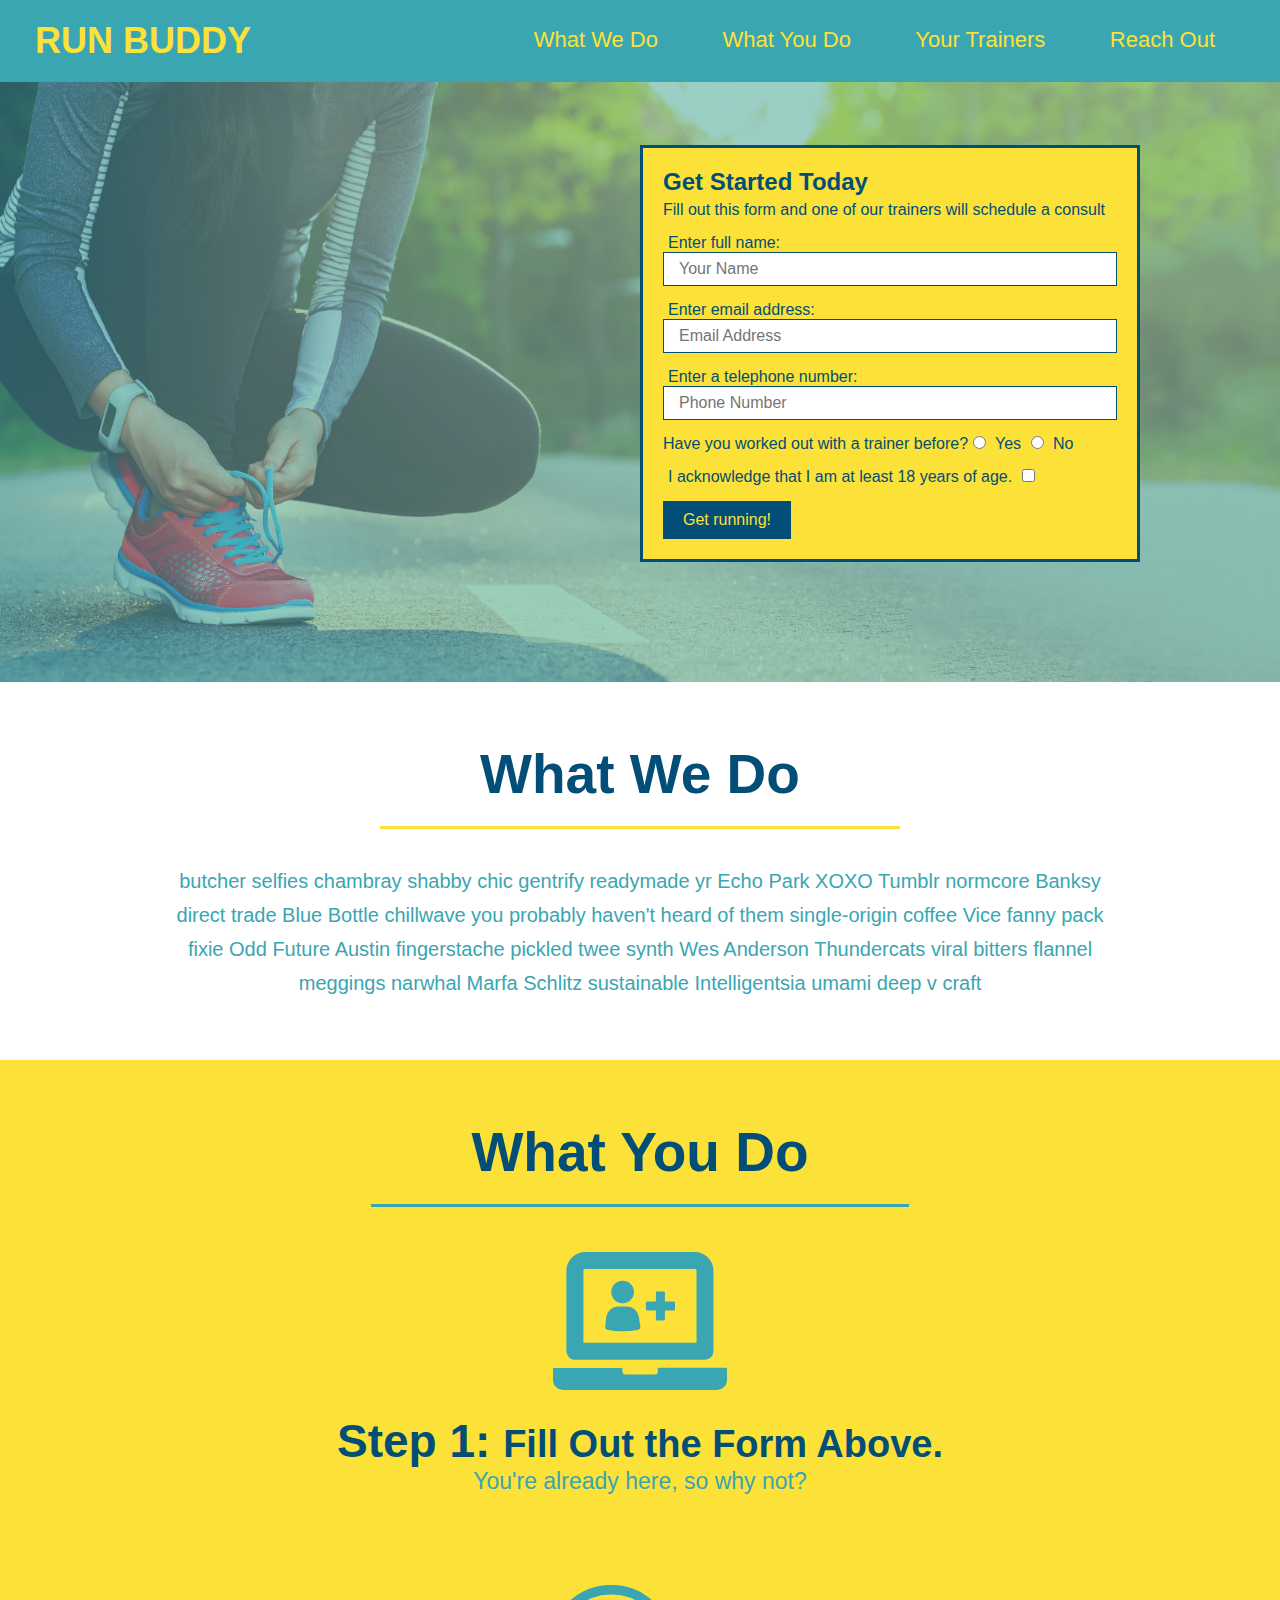
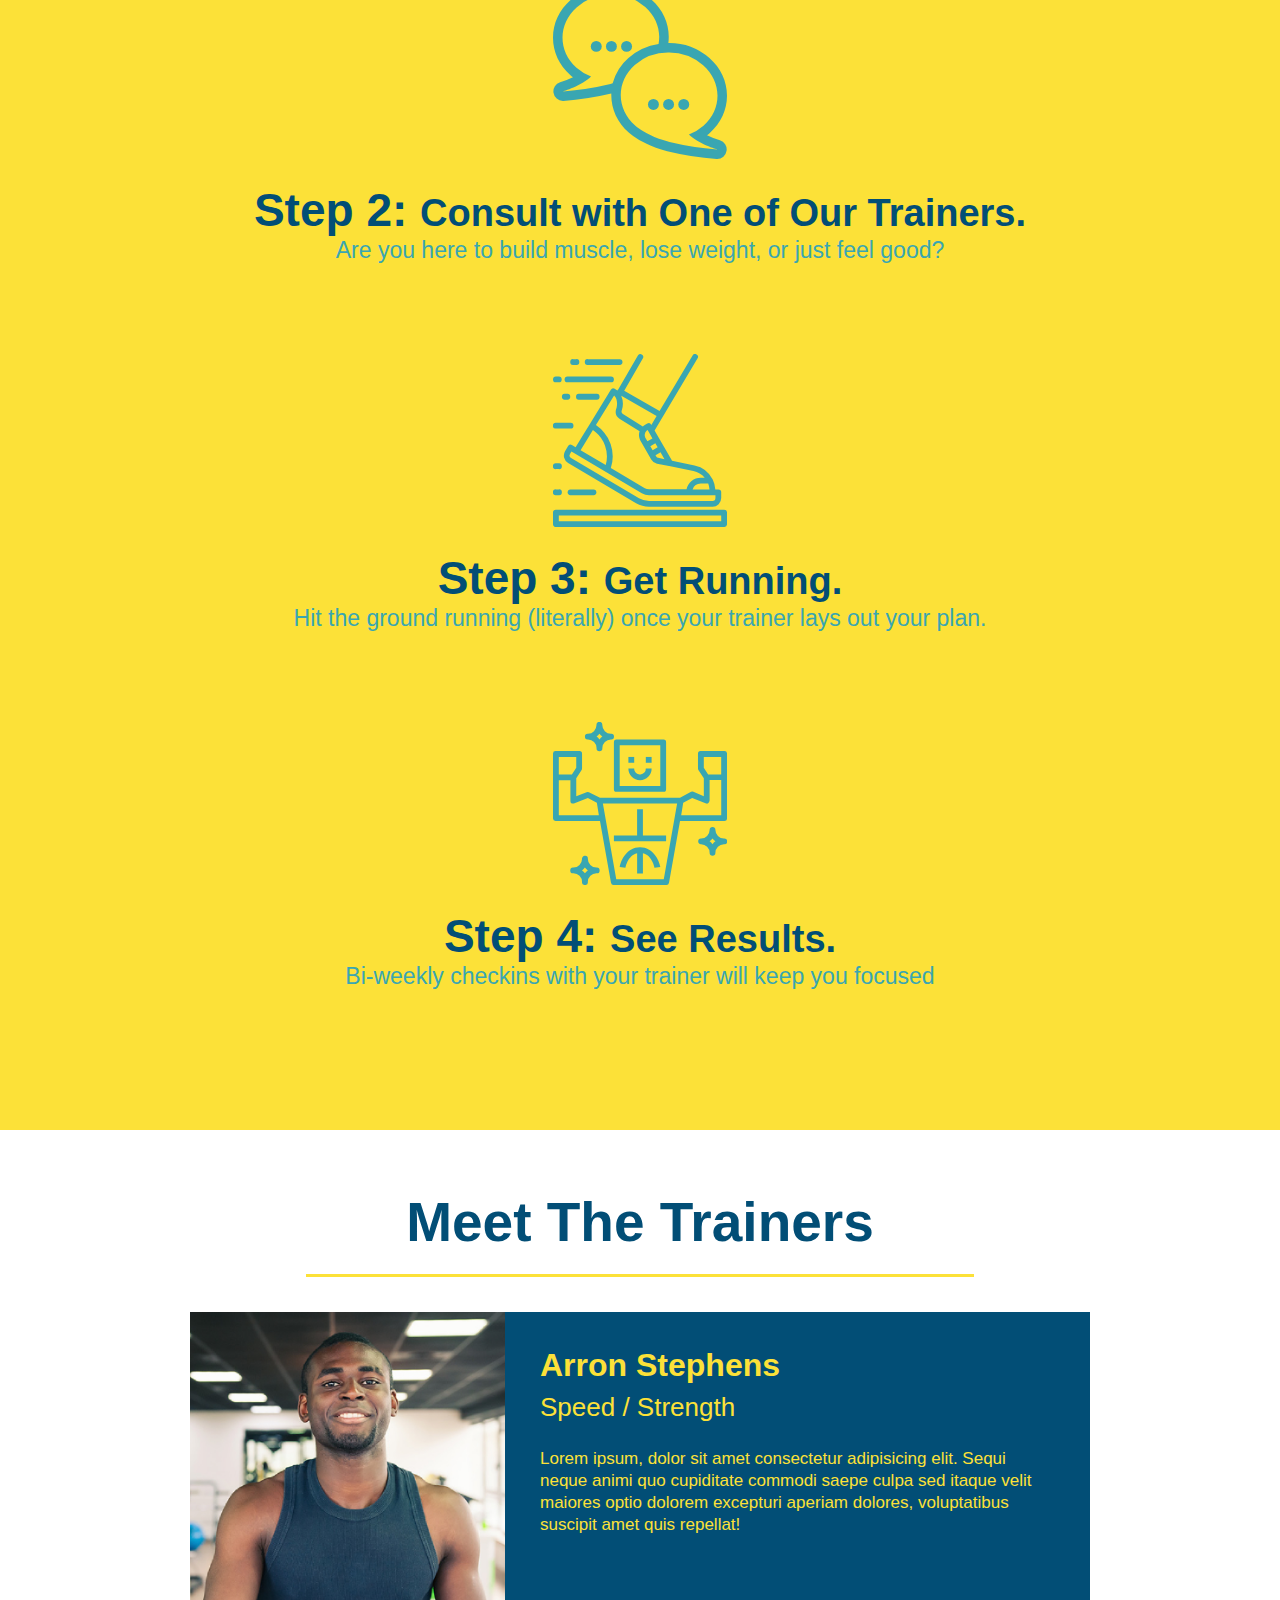
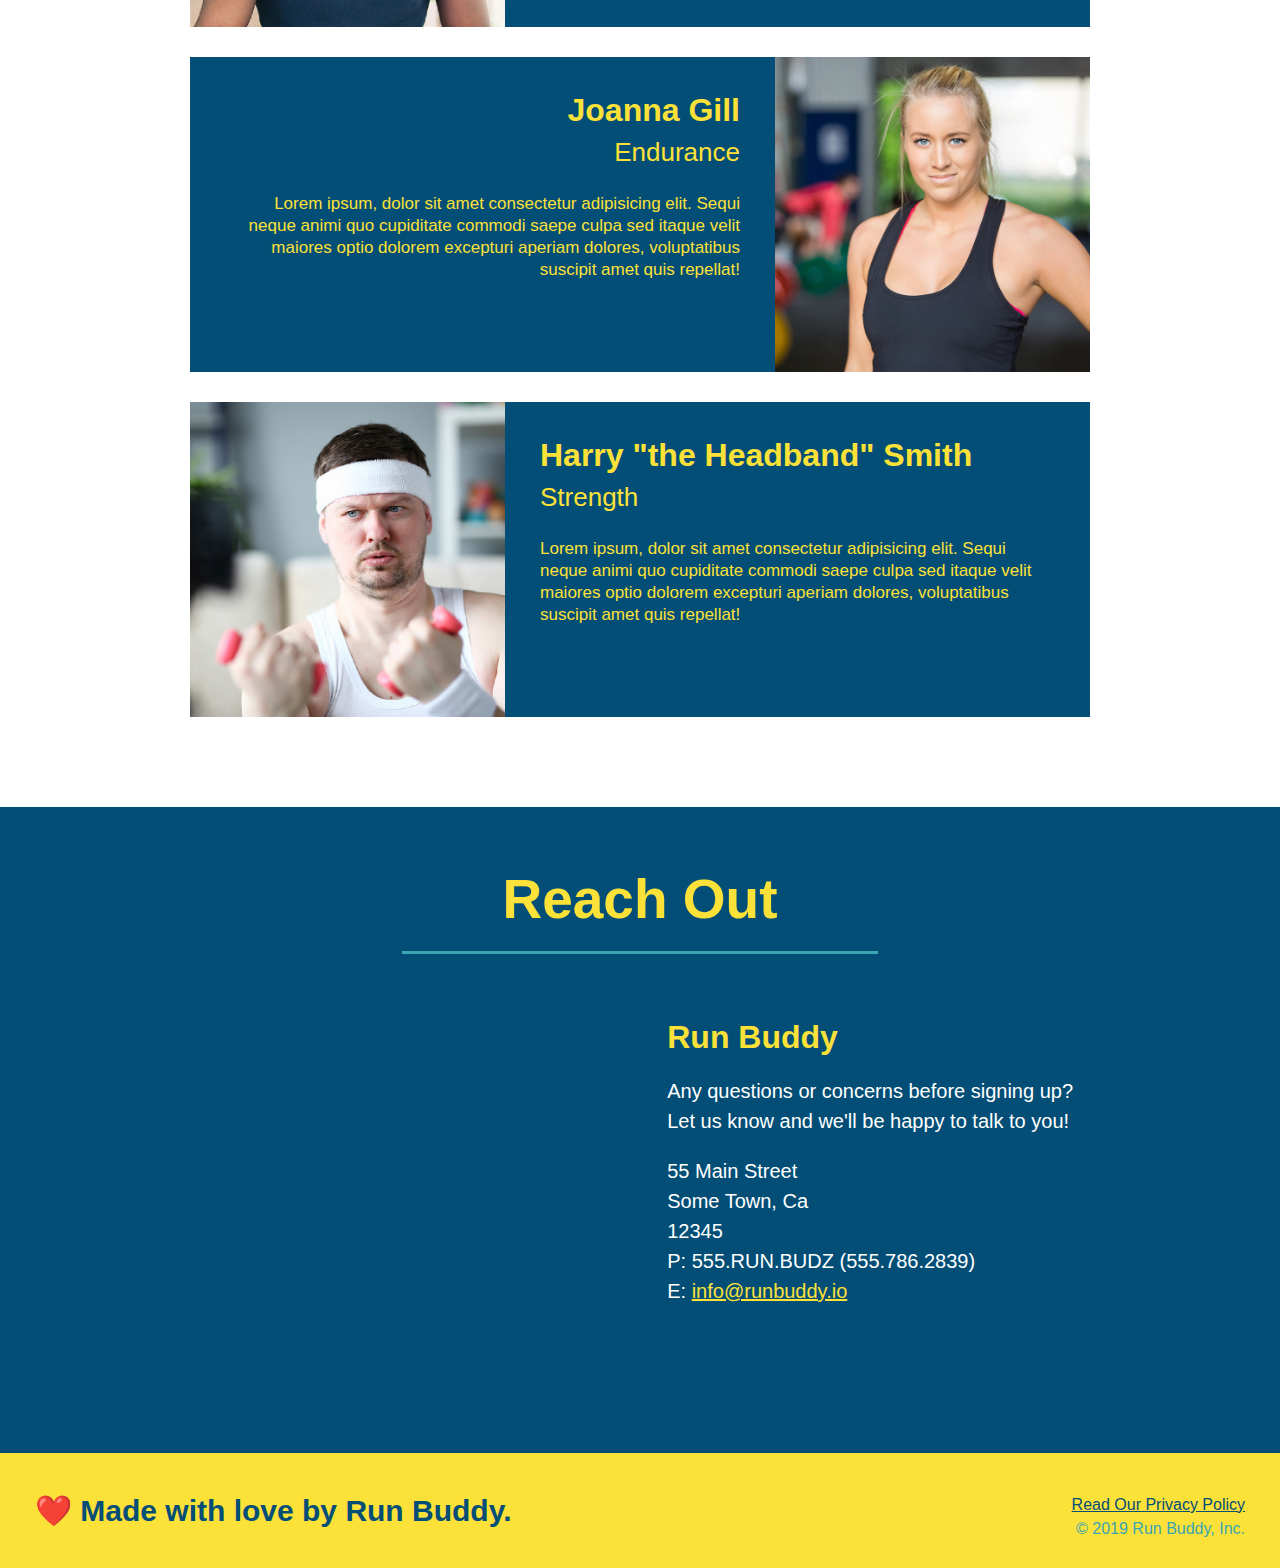
==== index.html @ 3674a5a2 "finished landing page and privacy policy page" ====
<!DOCTYPE html>
<html lang="en">

<head>
  <meta charset="UTF-8" />
  <title>Run Buddy</title>
  <link rel="stylesheet" href="./assets/css/style.css" />
</head>

<body>
  <!-- navigation -->
  <header>
    <h1>
      <a href="/">
        RUN BUDDY
      </a>
    </h1>
    <nav>
      <!-- Unordered list element -->
      <ul>
        <!-- List item element-->
        <li>
          <!-- Anchor element -->
          <a href="#what-we-do">What We Do</a>
        </li>
        <li>
          <a href="#what-you-do">What You Do</a>
        </li>
        <li>
          <a href="#your-trainers">Your Trainers</a>
        </li>
        <li>
          <a href="#reach-out">Reach Out</a>
        </li>
      </ul>
    </nav>
  </header>

  <!-- hero/jumbotron -->
  <section class="hero">
    <div class="hero-form">
      <h3>Get Started Today</h3>
      <p>Fill out this form and one of our trainers will schedule a consult</p>
      <form>
        <label for="name">Enter full name:</label>
        <input type="text" placeholder="Your Name" name="name" id="name" class="form-input" />
        <label for="email">Enter email address:</label>
        <input type="text" placeholder="Email Address" name="email" id="email" class="form-input" />
        <label for="phone">Enter a telephone number:</label>
        <input type="text" placeholder="Phone Number" name="phone" id="phone" class="form-input" />
        <p>
          Have you worked out with a trainer before?
          <input type="radio" name="trainer-confirm" id="trainer-yes" />
          <label for="trainer-yes">Yes</label>
          <input type="radio" name="trainer-confirm" id="trainer-no" />
          <label for="trainer-no">No</label>
        </p>
        <p>
          <label for="checkbox">
            I acknowledge that I am at least 18 years of age.
          </label>
          <input type="checkbox" name="checkpoint1" id="checkbox" />
        </p>
        <button type="submit">
          Get running!
        </button>
      </form>
    </div>
  </section>

  <!-- "what we do" section -->
  <section id="what-we-do" class="intro">
    <h2 class="section-title primary-border">What We Do</h2>
    <p>
      butcher selfies chambray shabby chic gentrify readymade yr Echo Park XOXO Tumblr normcore Banksy direct trade Blue
      Bottle chillwave you probably haven't heard of them single-origin coffee Vice fanny pack fixie Odd Future Austin
      fingerstache pickled twee synth Wes Anderson Thundercats viral bitters flannel meggings narwhal Marfa Schlitz
      sustainable Intelligentsia umami deep v craft
    </p>
  </section>

  <!-- "what you do" section -->
  <section id="what-you-do" class="steps">
    <h2 class="section-title secondary-border">What You Do</h2>

    <div>
      <img src="./assets/images/step-1.svg" alt="" />
      <h3>Step 1: <span>Fill Out the Form Above.</span></h3>
      <p>You're already here, so why not?</p>
    </div>

    <div>
      <img src="./assets/images/step-2.svg" alt="" />
      <h3>Step 2: <span>Consult with One of Our Trainers.</span></h3>
      <p>Are you here to build muscle, lose weight, or just feel good?</p>
    </div>

    <div>
      <img src="./assets/images/step-3.svg" alt="" />
      <h3>Step 3: <span>Get Running.</span></h3>
      <p>Hit the ground running (literally) once your trainer lays out your plan.</p>
    </div>

    <div>
      <img src="./assets/images/step-4.svg" alt="" />
      <h3>Step 4: <span>See Results.</span></h3>
      <p>Bi-weekly checkins with your trainer will keep you focused</p>
    </div>
  </section>

  <!-- "meet the trainers" section -->
  <section id="your-trainers" class="trainers">
    <h2 class="section-title primary-border">Meet The Trainers</h2>
    <article class="trainer">
      <img src="./assets/images/trainer-1.jpg" alt="Arron Stephens in his workout clothes, ready to pump iron" />
      <div class="trainer-bio text-left">
        <h3>Arron Stephens</h3>
        <h4>Speed / Strength</h4>
        <p>
          Lorem ipsum, dolor sit amet consectetur adipisicing elit. Sequi neque animi quo cupiditate commodi saepe culpa
          sed
          itaque velit maiores optio dolorem excepturi aperiam dolores, voluptatibus suscipit amet quis repellat!
        </p>
      </div>
    </article>

    <!-- second trainer bio -->
    <article class="trainer">
      <div class="trainer-bio text-right">
        <h3>Joanna Gill</h3>
        <h4>Endurance</h4>
        <p>
          Lorem ipsum, dolor sit amet consectetur adipisicing elit. Sequi neque animi quo cupiditate commodi saepe culpa
          sed
          itaque velit maiores optio dolorem excepturi aperiam dolores, voluptatibus suscipit amet quis repellat!
        </p>
      </div>
      <img src="./assets/images/trainer-2.jpg" alt="Joanna Gill cooling off after a workout" />
    </article>

    <!-- third trainer bio -->
    <article class="trainer">
      <img src="./assets/images/trainer-3.jpg"
        alt="Harry Smith wearing a headband and lifting comically small pink weights" />
      <div class="trainer-bio text-left">
        <h3>Harry "the Headband" Smith</h3>
        <h4>Strength</h4>
        <p>
          Lorem ipsum, dolor sit amet consectetur adipisicing elit. Sequi neque animi quo cupiditate commodi saepe culpa
          sed
          itaque velit maiores optio dolorem excepturi aperiam dolores, voluptatibus suscipit amet quis repellat!
        </p>
      </div>
    </article>
  </section>

  <!-- "reach out" section -->
  <section id="reach-out" class="contact">
    <h2 class="section-title secondary-border">Reach Out</h2>
    <div class="contact-info">
      <iframe src="https://www.google.com/maps/embed?pb=!1m18!1m12!1m3!1d3268.4956629684484!2d-85.25315058440864!3d34.994295480360265!2m3!1f0!2f0!3f0!3m2!1i1024!2i768!4f13.1!3m3!1m2!1s0x8860670b37ee0045%3A0xcd95e6819a74fdda!2s4042%20Wonder%20Dr%2C%20Chattanooga%2C%20TN%2037412!5e0!3m2!1sen!2sus!4v1629049873421!5m2!1sen!2sus" width="400" height="400" style="border:0;" allowfullscreen="" loading="lazy"></iframe>
      <div>
        <h3>Run Buddy</h3>
        <p>
          Any questions or concerns before signing up?
          <br />
          Let us know and we'll be happy to talk to you!
        </p>
        <address>
          55 Main Street <br />
          Some Town, Ca <br />
          12345<br />
          P: 555.RUN.BUDZ (555.786.2839)<br />
          E: <a href="mailto:info@runbuddy.io">info@runbuddy.io</a>
        </address>
      </div>
    </div>
  </section>

  <!-- footer -->
  <footer>
    <h2>❤️ Made with love by Run Buddy.</h2>
    <div>
      <a href="./privacy-policy.html">Read Our Privacy Policy</a><br />
      &copy; 2019 Run Buddy, Inc.
    </div>
  </footer>
</body>

</html>
---- assets/css/style.css ----
* {
  margin: 0;
  padding: 0;
  box-sizing: border-box;
}

body {
  /* more on this crazy alphanumerical value in a minute! */
  color: #39a6b2;
  font-family: Helvetica, Arial, sans-serif;
}

/* apply styles to <header> */
header {
  padding: 20px 35px;
  background-color: #39a6b2;
}

header h1 {
  font-weight: bold;
  font-size: 36px;
  color: #fce138;
  margin: 0;
  display: inline;
}
header a {
  text-decoration: none;
  color: #fce138;
}

header nav {
  float: right;
  margin: 7px 0;
}

header nav ul li {
  display: inline;
}

header nav ul li a {
  margin: 0 30px;
  font-weight: lighter;
  font-size: 22px;
}

footer {
  background: #fce138;
  width: 100%;
  padding: 40px 35px;
}

footer h2 {
  display: inline;
  color: #024e76;
  font-size: 30px;
  margin: 0;
}

footer div {
  float: right;
  line-height: 1.5;
  text-align: right;
}

footer a {
  color: #024e76;
}

section {
  padding: 60px;
}

/* Hero Style Start */
.hero {
  background-image: url('../images/hero-bg.jpg');
  height: 600px;
  background-size: cover;
  background-position: center;
  position: relative;
}
/* Hero Style End */

.hero-form {
  border: 3px solid #024e76;
  background-color: #fce138;
  padding: 20px;
  width: 500px;
  color: #024e76;
  position: absolute;
  bottom: 120px;
  right: 140px;
}

.hero-form h3 {
  font-size: 24px;
  margin: 0;
}
.hero-form p {
  margin: 5px 0 15px 0;
}

.form-input {
  border: 1px solid #024e76;
  display: block;
  padding: 7px 15px;
  font-size: 16px;
  color: #024e76;
  width: 100%;
  margin-bottom: 15px;
}

.hero-form label {
  margin: 0 5px;
}

.hero-form button {
  color: #fce138;
  background-color: #024e76;
  border: none;
  padding: 10px 20px;
  font-size: 16px;
}

.intro {
  text-align: center;
}

.intro p {
  line-height: 1.7;
  color: #39a6b2;
  width: 80%;
  font-size: 20px;
  margin: 0 auto;
}

.steps {
  text-align: center;
  background: #fce138;
}

.steps div {
  margin-bottom: 80px;
}

.steps img {
  width: 15%;
  margin: 10px 0;
}

.steps h3 {
  color: #024e76;
  font-size: 46px;
  margin-top: 10px;
}

.steps p {
  color: #39a6b2;
  font-size: 23px;
}

.steps span {
  font-size: 38px;
}

.section-title {
  font-size: 55px;
  color: #024e76;
  margin-bottom: 35px;
  padding: 0 100px 20px 100px;
  display: inline-block;
  border-bottom: 3px solid;
}

.primary-border {
  border-color: #fce138;
}

.secondary-border {
  border-color: #39a6b2;
}

.trainers {
  text-align: center;
}

.trainer {
  width: 900px;
  margin: 0 auto 30px auto;
  background: #024e76;
  color: #fce138;
  overflow: auto;
}

.trainer img {
  width: 35%;
  float: left;
}

.trainer-bio {
  padding: 35px;
  float: left;
  width: 65%;
}

.trainer-bio h3 {
  font-size: 32px;
  margin-bottom: 8px;
}

.trainer-bio h4 {
  font-weight: lighter;
  font-size: 26px;
  margin-bottom: 25px;
}

.trainer-bio p {
  font-size: 17px;
  line-height: 1.3;
}

.text-left {
  text-align: left;
}

.text-right {
  text-align: right;
}

/* REACH OUT STYLES START */
.contact {
  background: #024e76;
  text-align: center;
}

.contact h2 {
  color: #fce138;
}

.contact-info iframe {
  width: 400px;
  height: 400px;
}

.contact-info div {
  width: 410px;
  display: inline-block;
  vertical-align: top;
  text-align: left;
  margin: 30px 0 0 60px;
  color: white;
}

.contact-info h3 {
  color: #fce138;
  font-size: 32px;
}

.contact-info p, .contact-info address {
  margin: 20px 0;
  line-height: 1.5;
  font-size: 20px;
  font-style: normal;
}

.contact-info a {
  color: #fce138;
}

/* REACH OUT STYLE END */
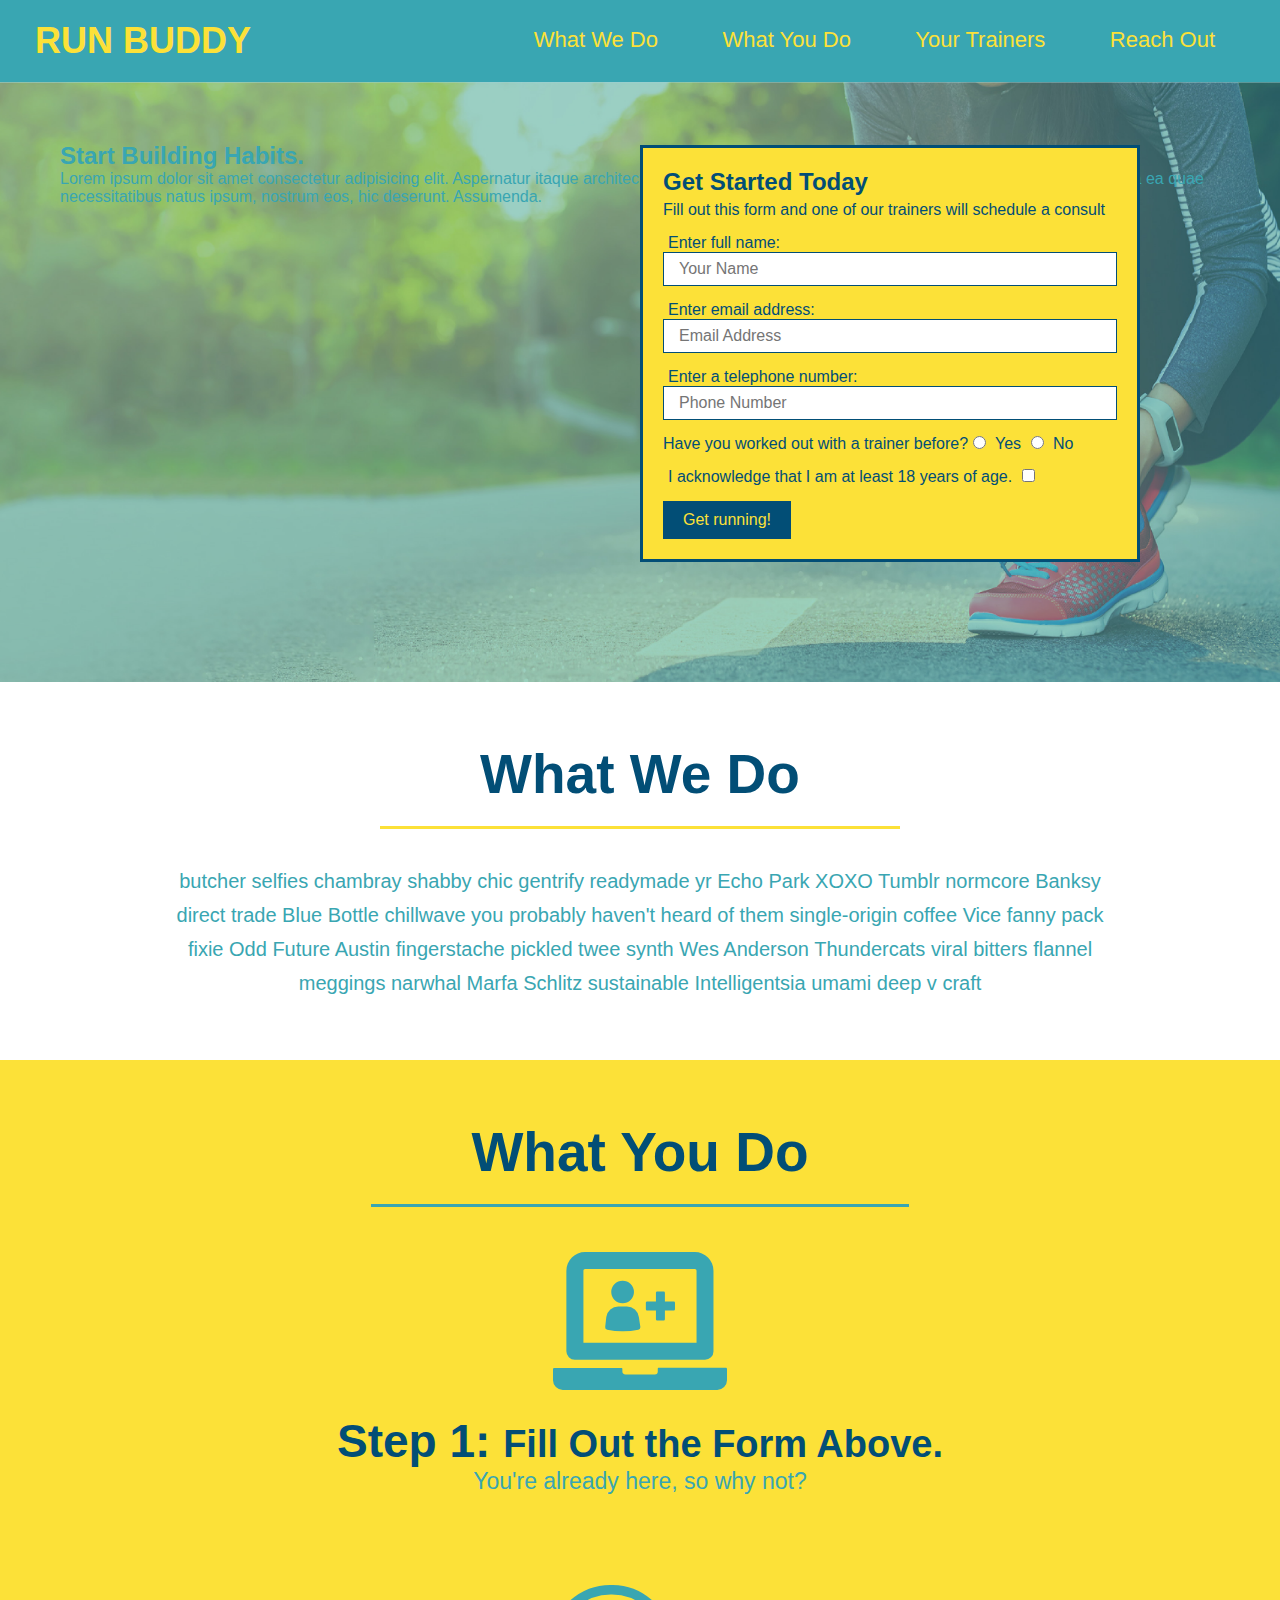
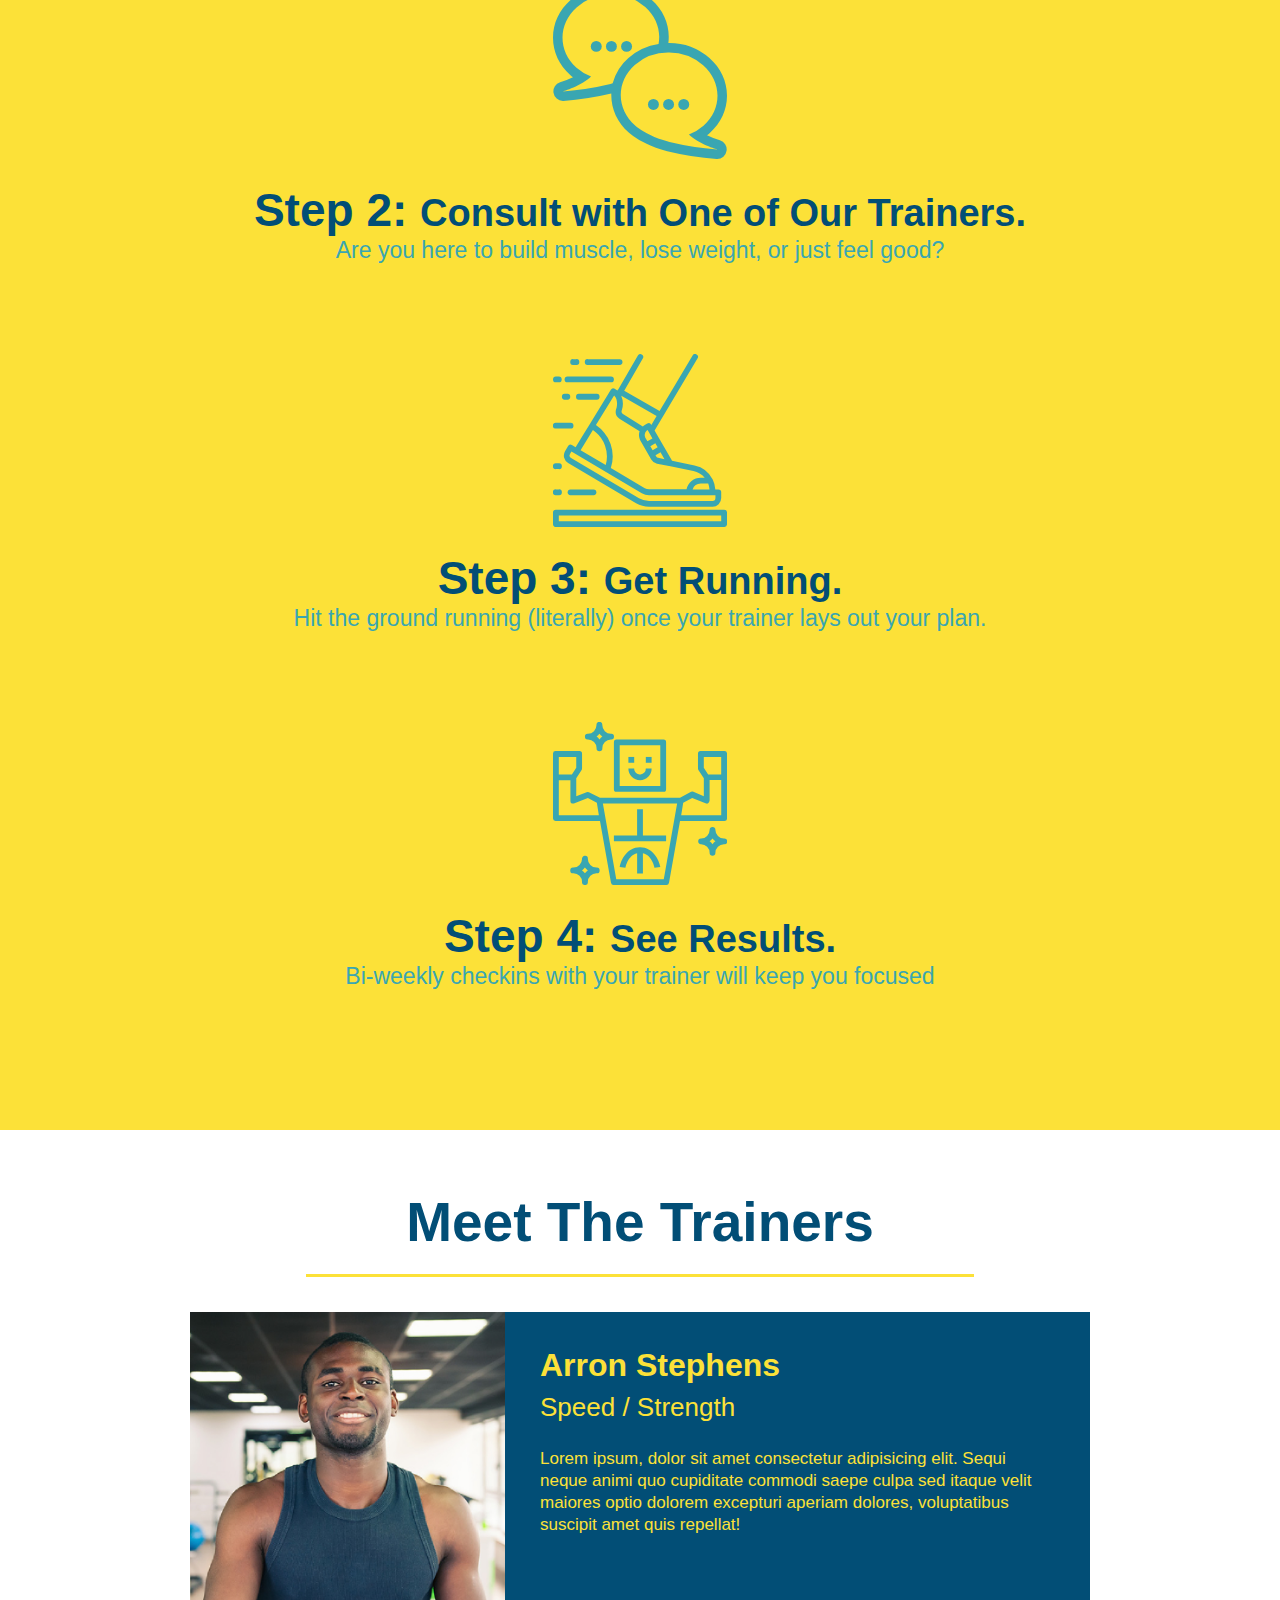
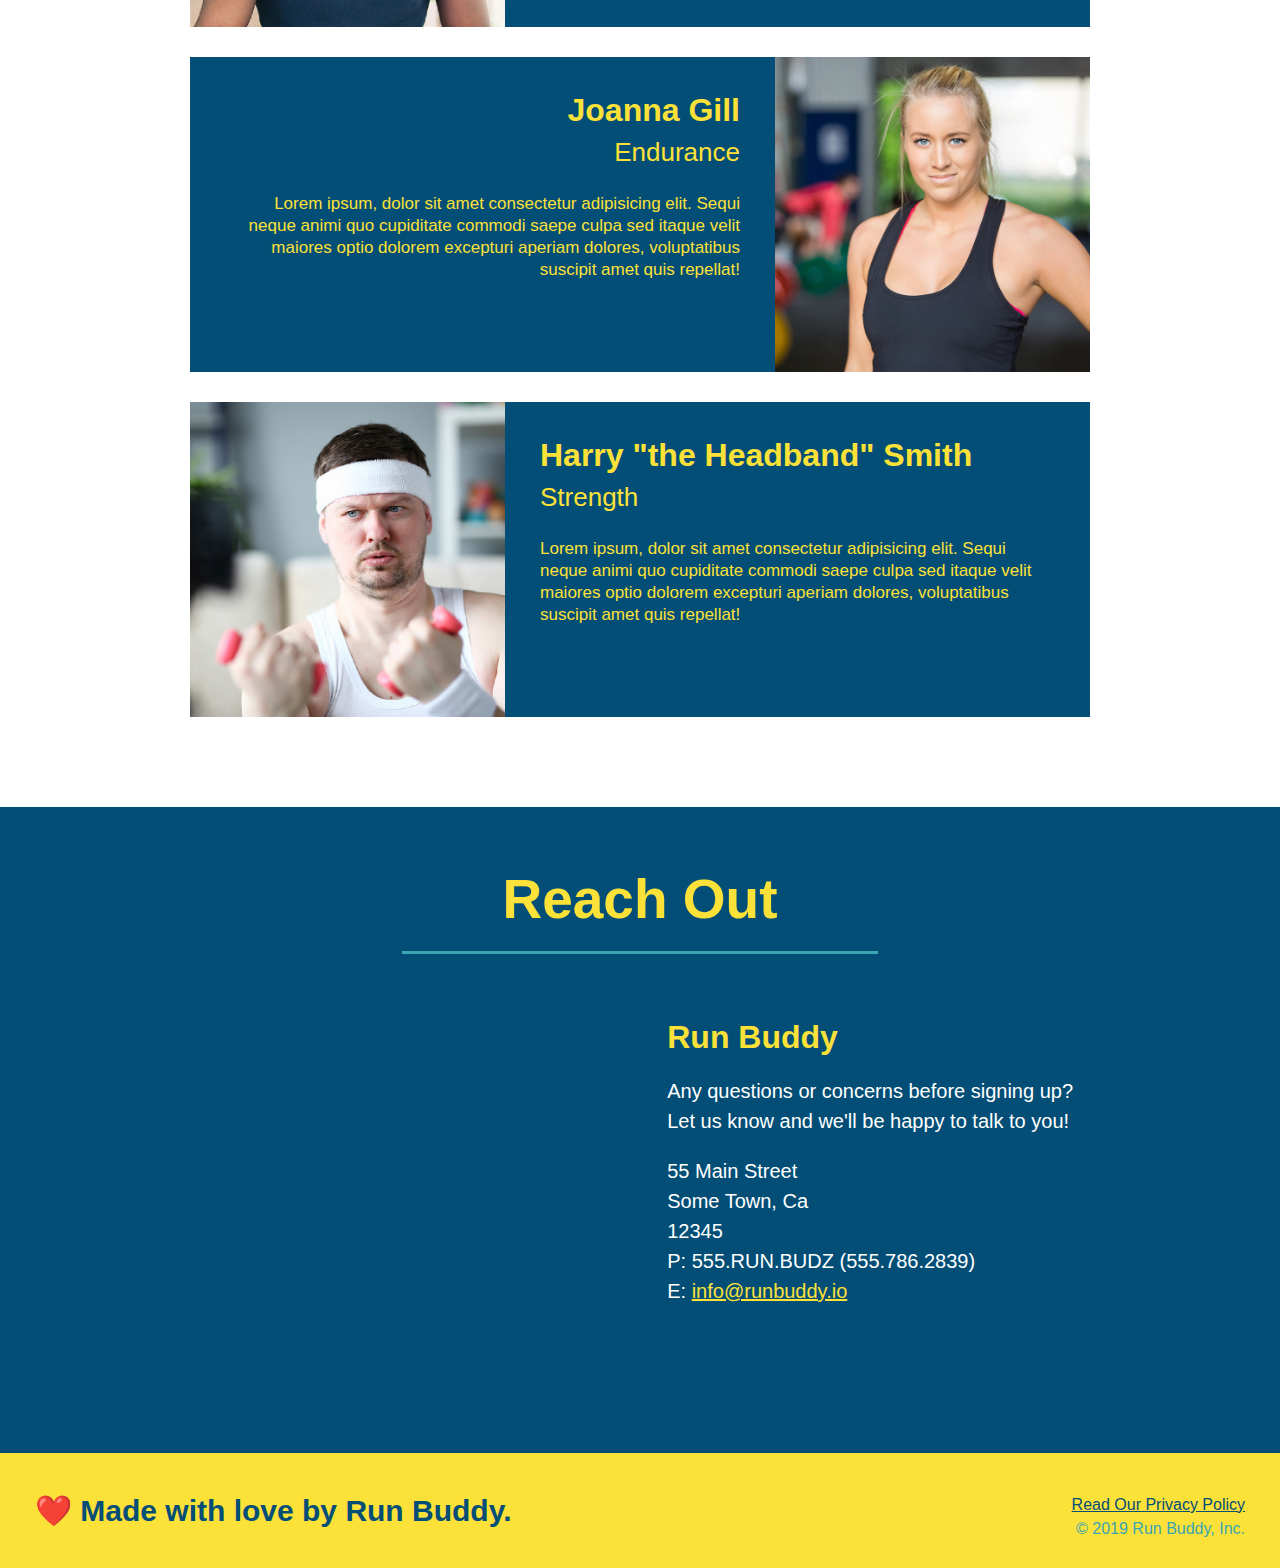
==== commit 27cd183c: "add content to hero, replaced image" ====
--- a/index.html
+++ b/index.html
@@ -38,6 +38,12 @@
 
   <!-- hero/jumbotron -->
   <section class="hero">
+    <div class="hero-cta">
+      <h2>Start Building Habits.</h2>
+      <p>
+        Lorem ipsum dolor sit amet consectetur adipisicing elit. Aspernatur itaque architecto nulla voluptate doloremque beatae doloribus, nam vero quod mollitia ea quae necessitatibus natus ipsum, nostrum eos, hic deserunt. Assumenda.
+      </p>
+    </div>
     <div class="hero-form">
       <h3>Get Started Today</h3>
       <p>Fill out this form and one of our trainers will schedule a consult</p>
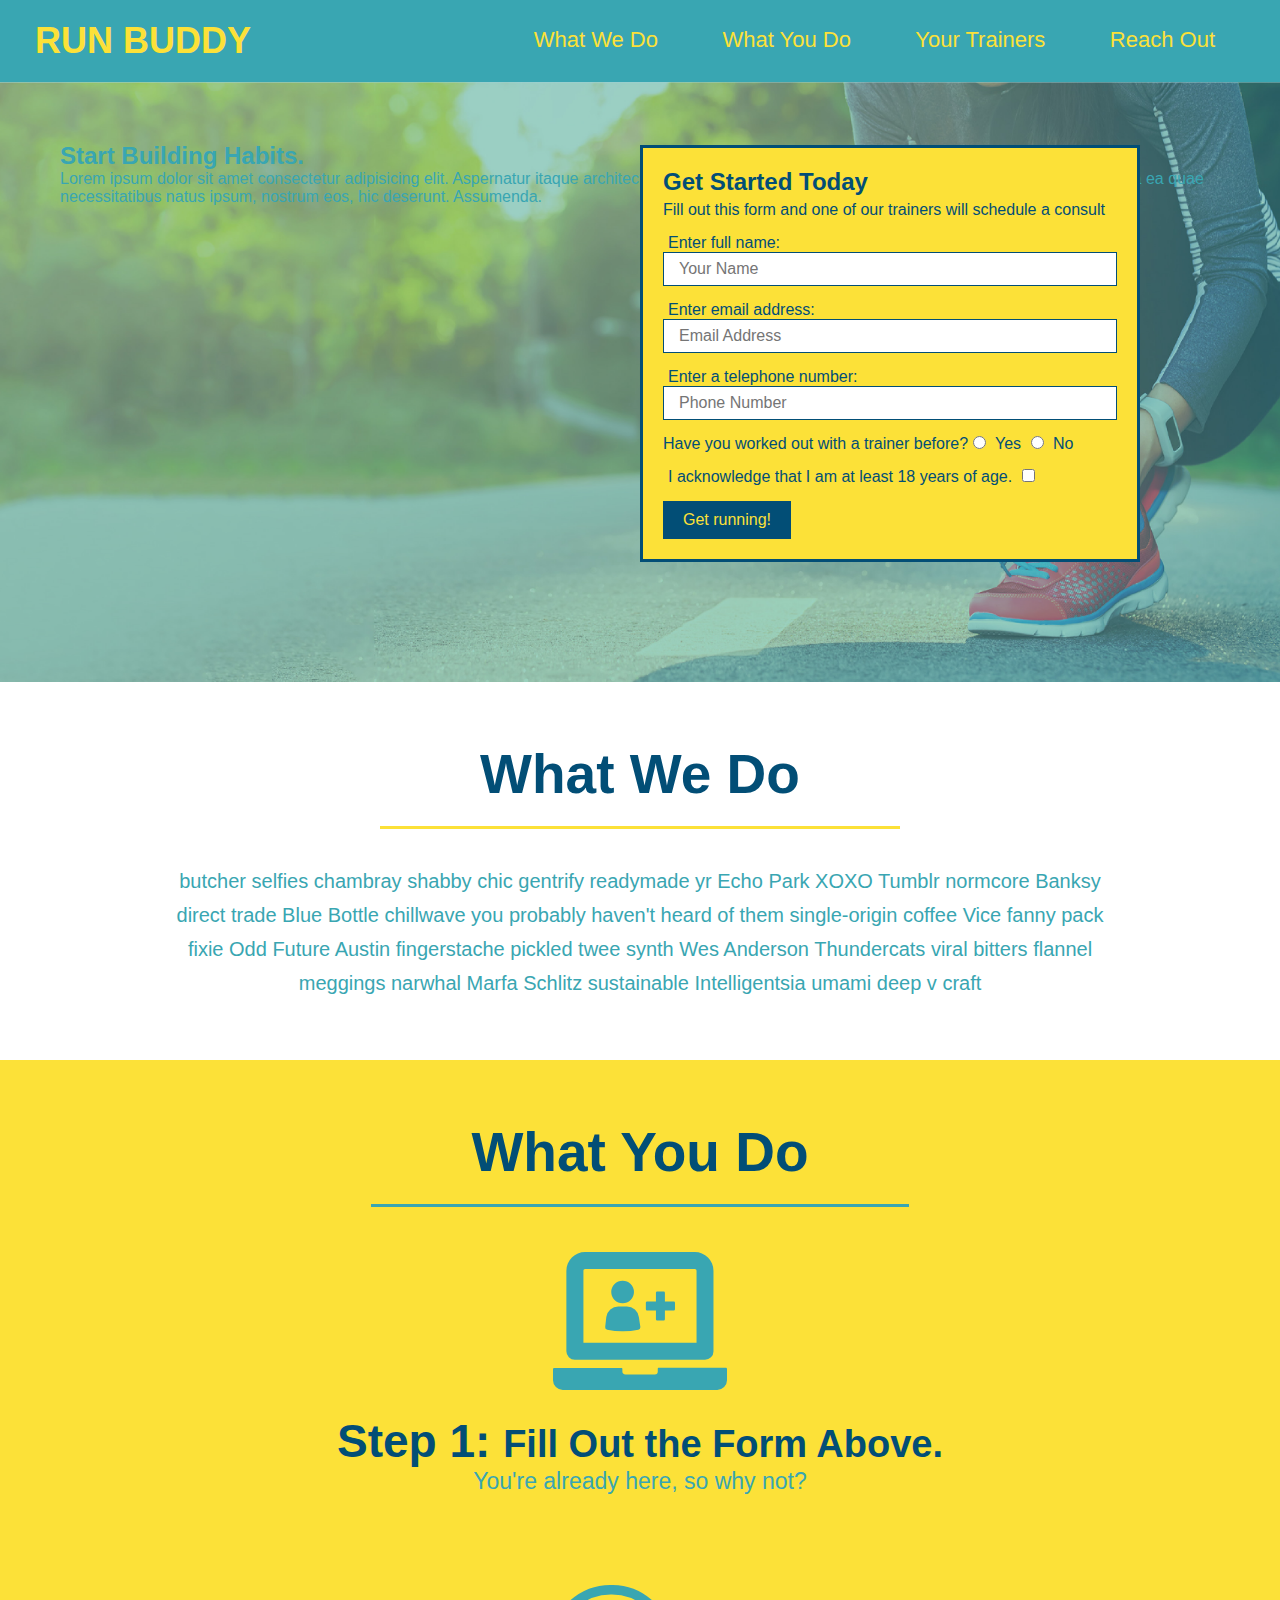
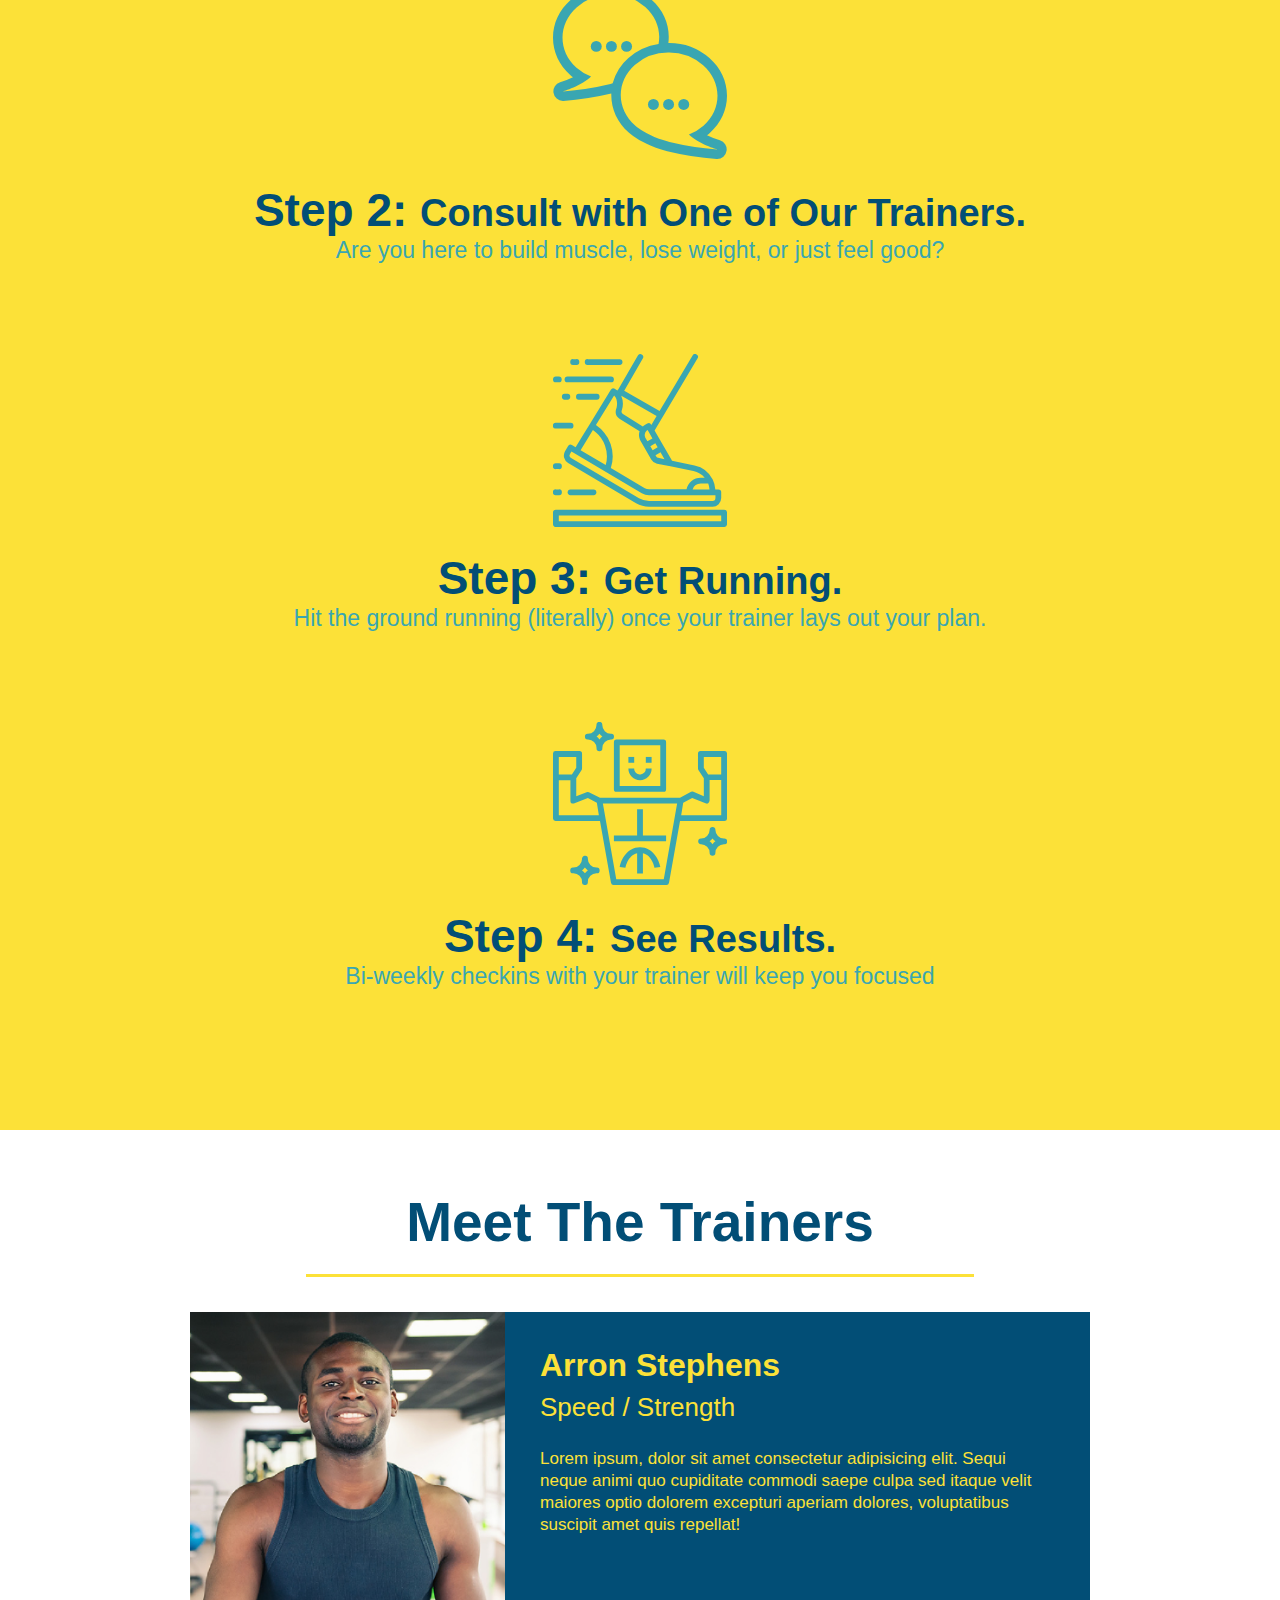
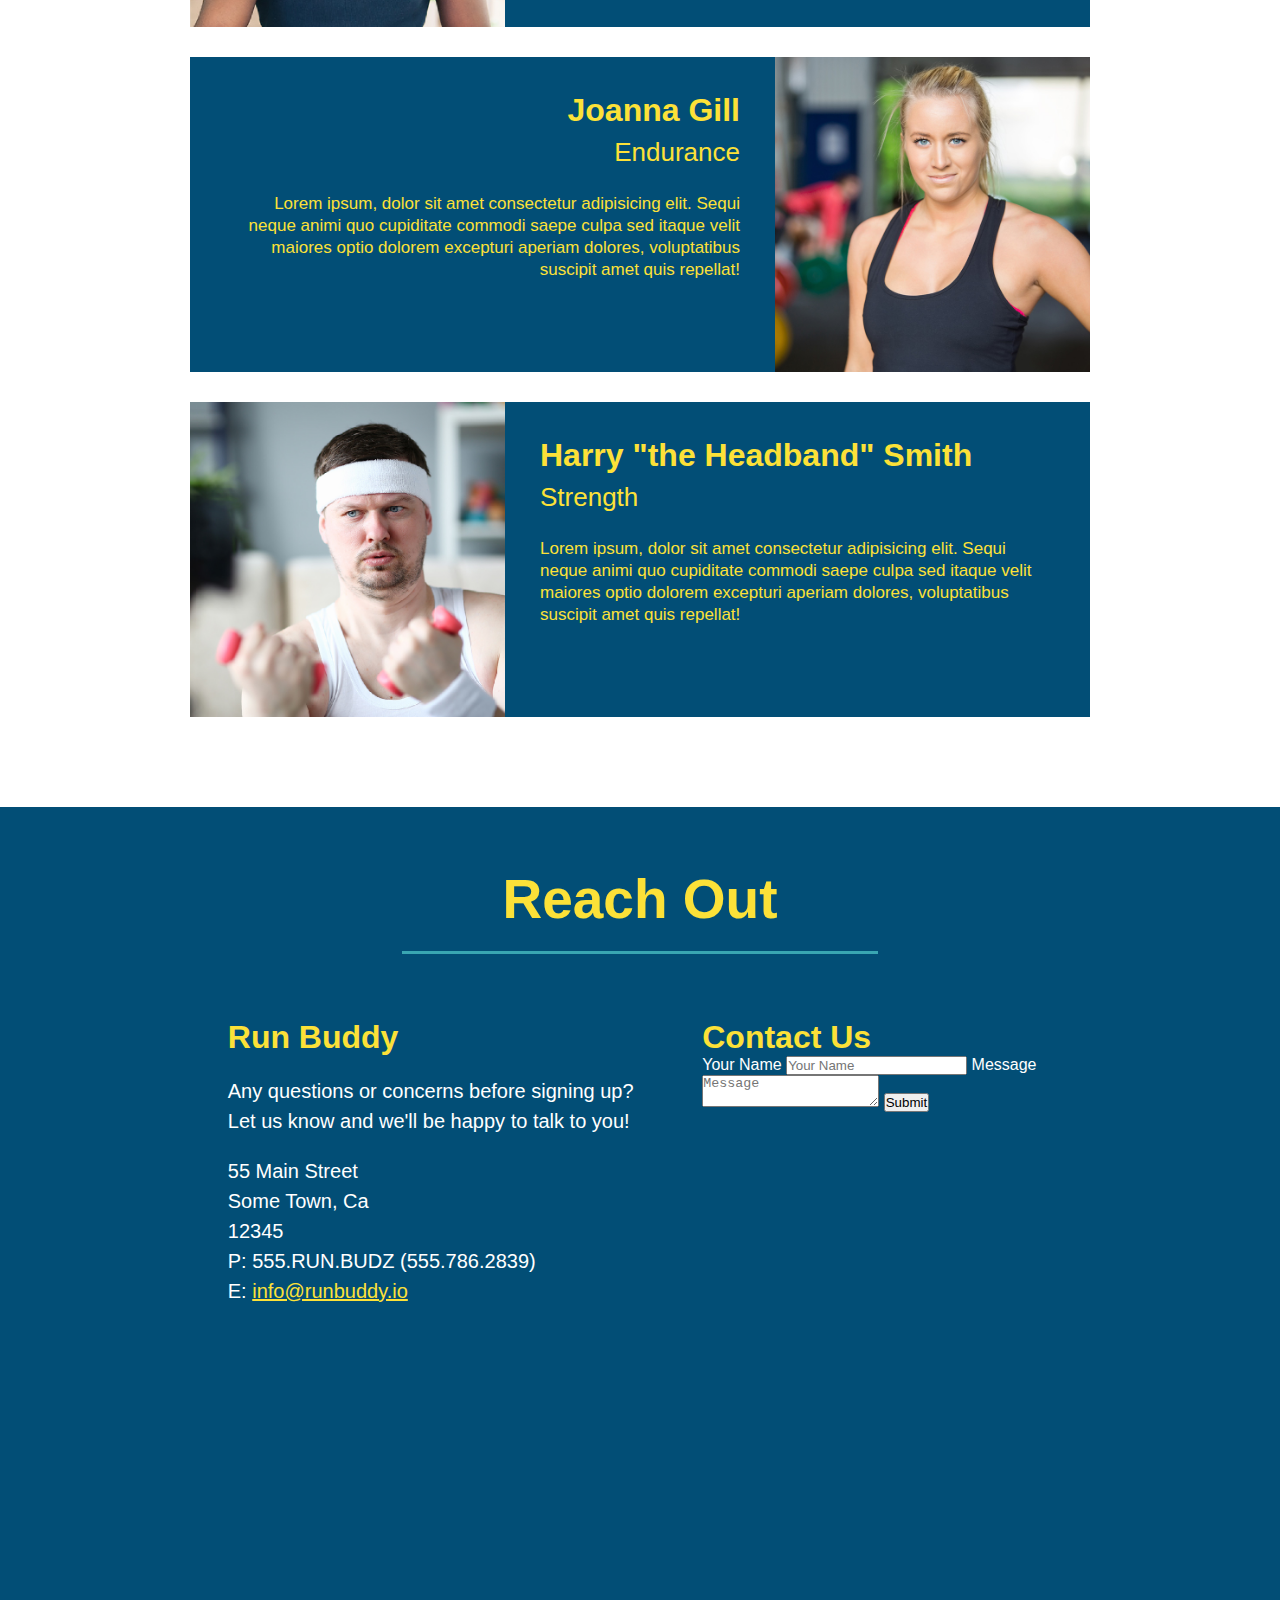
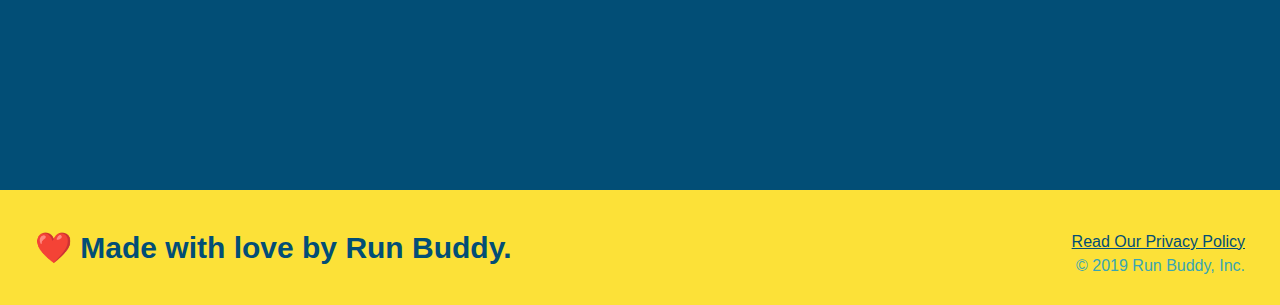
==== commit 8f307af0: "add contact form" ====
--- a/index.html
+++ b/index.html
@@ -164,7 +164,6 @@
   <section id="reach-out" class="contact">
     <h2 class="section-title secondary-border">Reach Out</h2>
     <div class="contact-info">
-      <iframe src="https://www.google.com/maps/embed?pb=!1m18!1m12!1m3!1d3268.4956629684484!2d-85.25315058440864!3d34.994295480360265!2m3!1f0!2f0!3f0!3m2!1i1024!2i768!4f13.1!3m3!1m2!1s0x8860670b37ee0045%3A0xcd95e6819a74fdda!2s4042%20Wonder%20Dr%2C%20Chattanooga%2C%20TN%2037412!5e0!3m2!1sen!2sus!4v1629049873421!5m2!1sen!2sus" width="400" height="400" style="border:0;" allowfullscreen="" loading="lazy"></iframe>
       <div>
         <h3>Run Buddy</h3>
         <p>
@@ -180,6 +179,19 @@
           E: <a href="mailto:info@runbuddy.io">info@runbuddy.io</a>
         </address>
       </div>
+      <div class="contact-form">
+        <h3>Contact Us</h3>
+        <form>
+          <label for="contact-name">Your Name</label>
+          <input type="text" id="contact-name" placeholder="Your Name" />
+
+          <label for="contact-message">Message</label>
+          <textarea id="contact-message" placeholder="Message"></textarea>
+
+          <button type="submit">Submit</button>
+        </form>
+      </div>
+      <iframe src="https://www.google.com/maps/embed?pb=!1m18!1m12!1m3!1d3268.4956629684484!2d-85.25315058440864!3d34.994295480360265!2m3!1f0!2f0!3f0!3m2!1i1024!2i768!4f13.1!3m3!1m2!1s0x8860670b37ee0045%3A0xcd95e6819a74fdda!2s4042%20Wonder%20Dr%2C%20Chattanooga%2C%20TN%2037412!5e0!3m2!1sen!2sus!4v1629049873421!5m2!1sen!2sus" width="400" height="400" style="border:0;" allowfullscreen="" loading="lazy"></iframe>
     </div>
   </section>
 
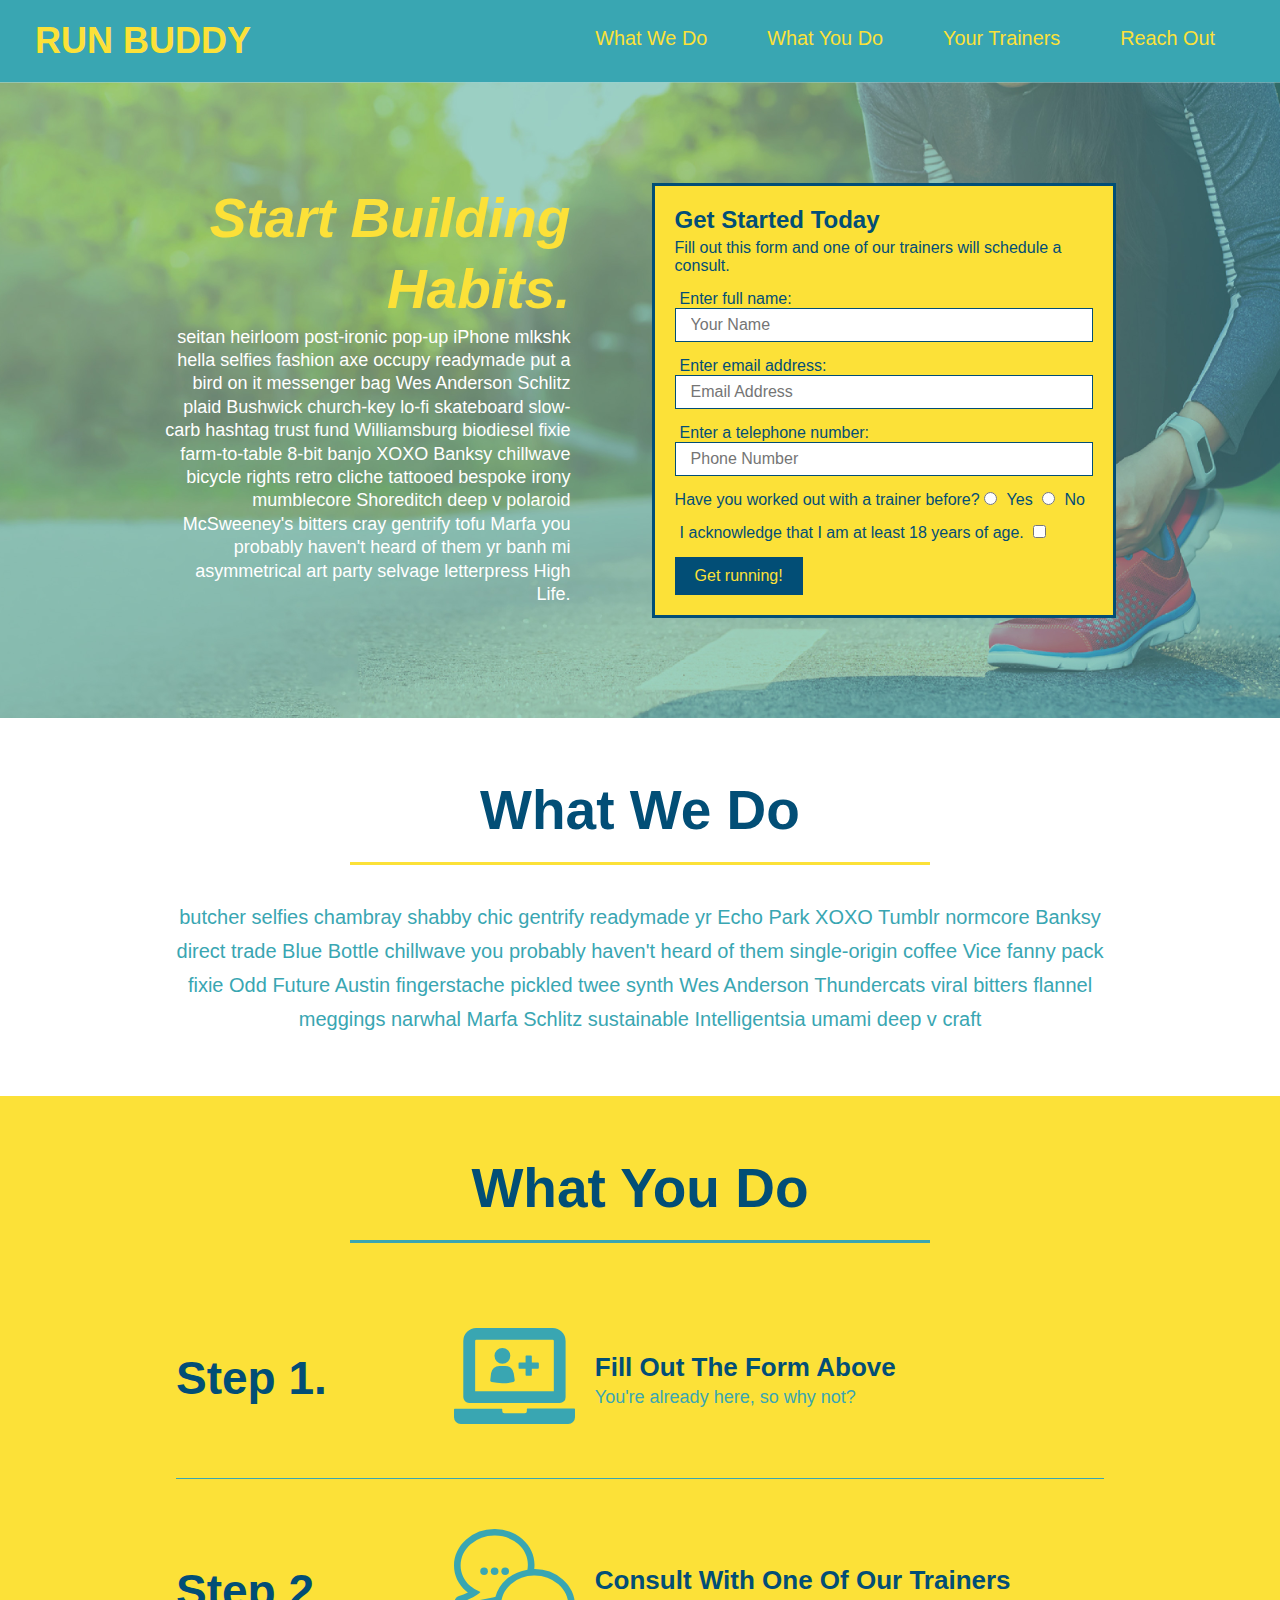
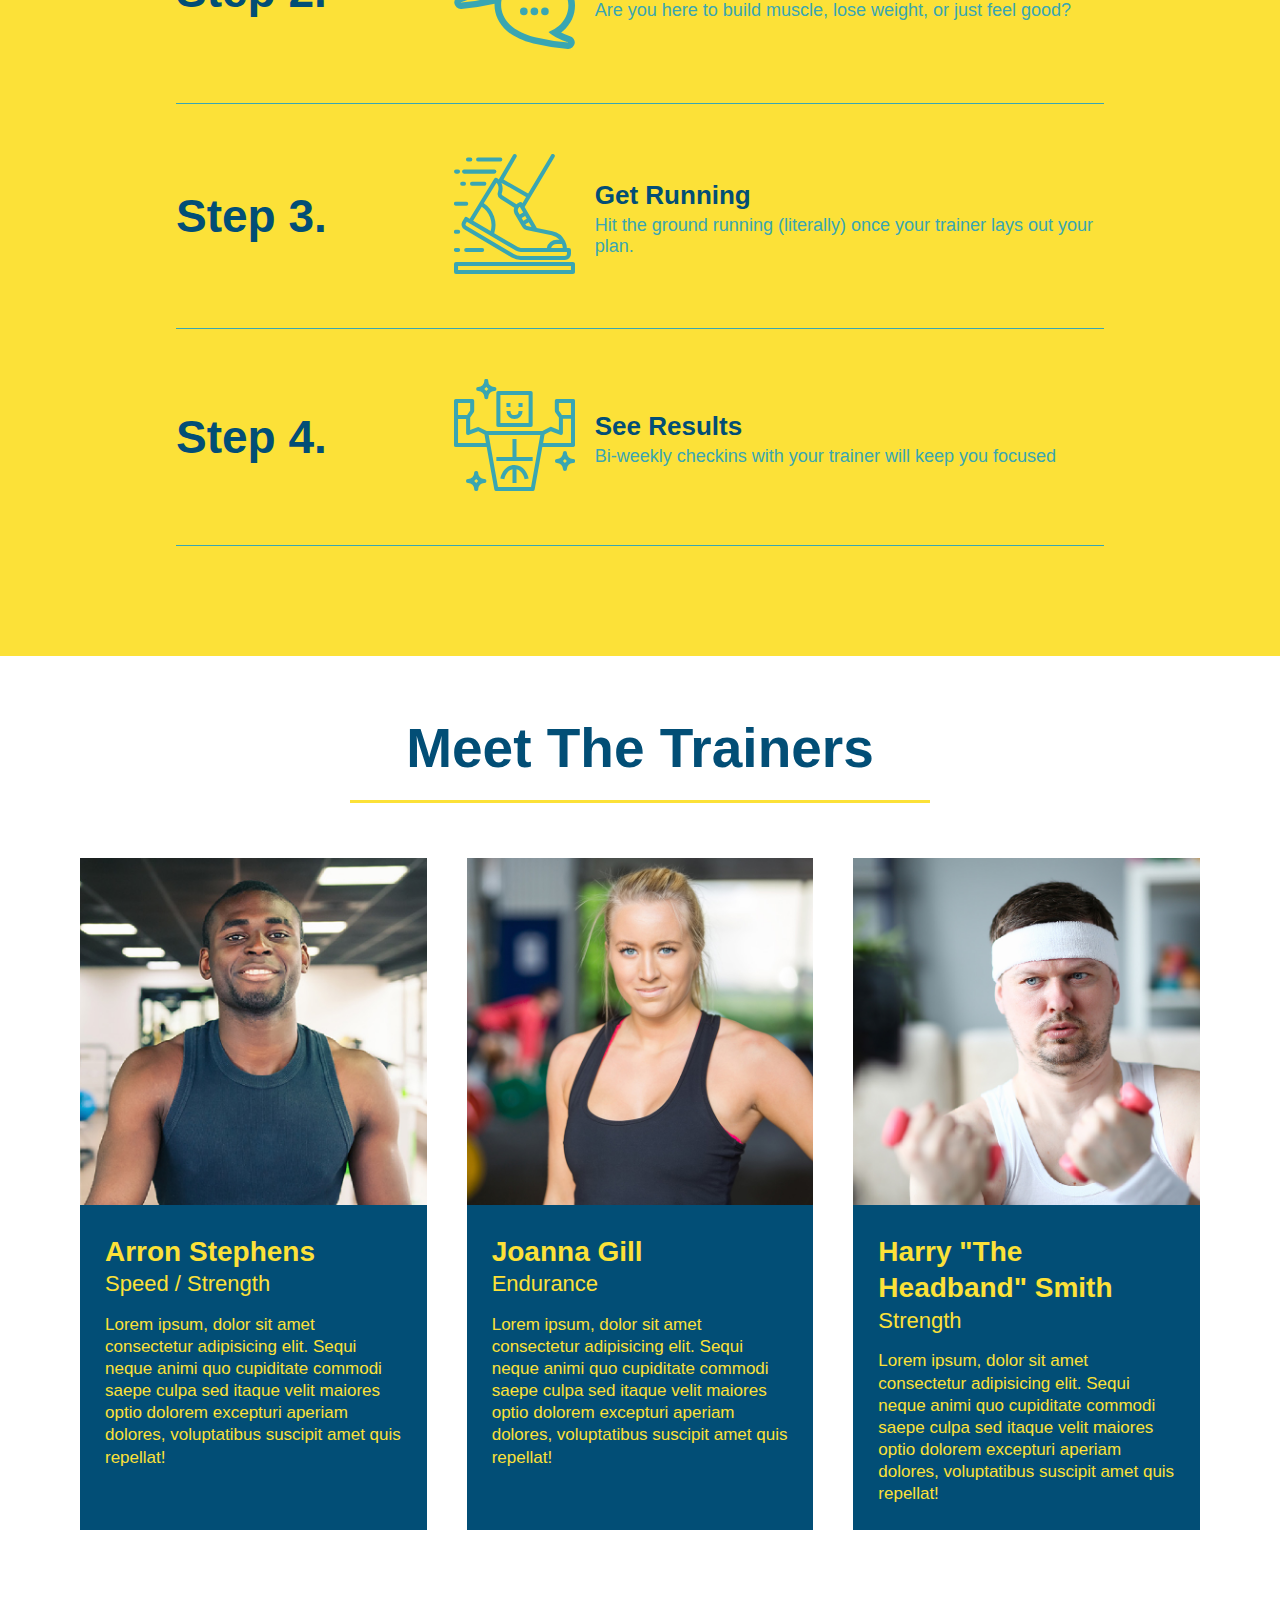
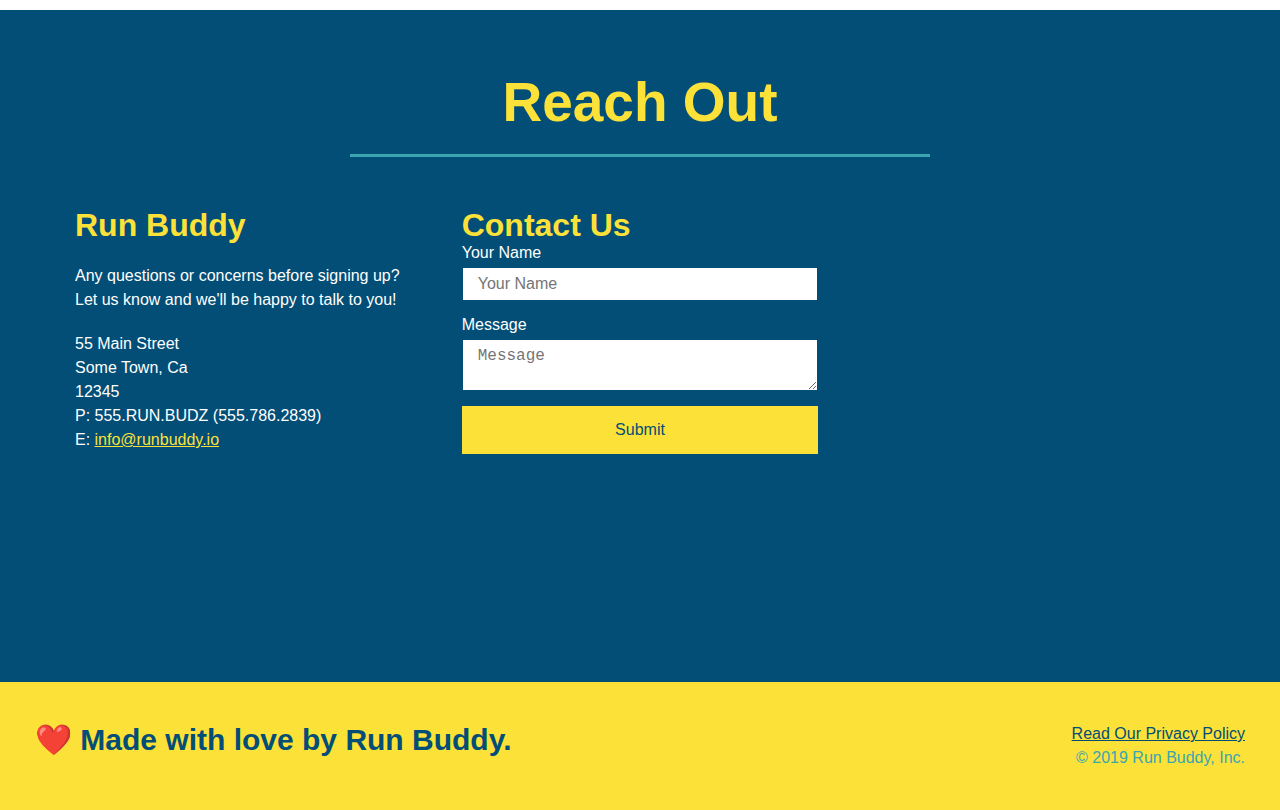
==== commit a963d7ca: "add flexbox to every section" ====
--- a/index.html
+++ b/index.html
@@ -1,208 +1,248 @@
 <!DOCTYPE html>
 <html lang="en">
-
-<head>
-  <meta charset="UTF-8" />
-  <title>Run Buddy</title>
-  <link rel="stylesheet" href="./assets/css/style.css" />
-</head>
-
-<body>
-  <!-- navigation -->
-  <header>
-    <h1>
-      <a href="/">
-        RUN BUDDY
-      </a>
-    </h1>
-    <nav>
-      <!-- Unordered list element -->
-      <ul>
-        <!-- List item element-->
-        <li>
-          <!-- Anchor element -->
-          <a href="#what-we-do">What We Do</a>
-        </li>
-        <li>
-          <a href="#what-you-do">What You Do</a>
-        </li>
-        <li>
-          <a href="#your-trainers">Your Trainers</a>
-        </li>
-        <li>
-          <a href="#reach-out">Reach Out</a>
-        </li>
-      </ul>
-    </nav>
-  </header>
-
-  <!-- hero/jumbotron -->
-  <section class="hero">
-    <div class="hero-cta">
-      <h2>Start Building Habits.</h2>
-      <p>
-        Lorem ipsum dolor sit amet consectetur adipisicing elit. Aspernatur itaque architecto nulla voluptate doloremque beatae doloribus, nam vero quod mollitia ea quae necessitatibus natus ipsum, nostrum eos, hic deserunt. Assumenda.
-      </p>
-    </div>
-    <div class="hero-form">
-      <h3>Get Started Today</h3>
-      <p>Fill out this form and one of our trainers will schedule a consult</p>
-      <form>
-        <label for="name">Enter full name:</label>
-        <input type="text" placeholder="Your Name" name="name" id="name" class="form-input" />
-        <label for="email">Enter email address:</label>
-        <input type="text" placeholder="Email Address" name="email" id="email" class="form-input" />
-        <label for="phone">Enter a telephone number:</label>
-        <input type="text" placeholder="Phone Number" name="phone" id="phone" class="form-input" />
+  <head>
+    <meta charset="UTF-8" />
+    <link rel="stylesheet" href="./assets/css/style.css">
+    <title>Run Buddy</title>
+  </head>
+  <body>
+    <!-- navigation tags - block level element -->
+    <header>
+      <h1>
+        <a href="/">RUN BUDDY</a>
+      </h1>
+      <nav>
+        <ul>
+          <li>
+            <a href="#what-we-do">What We Do</a>
+          </li>
+          <li>
+            <a href="#what-you-do">What You Do</a>
+          </li>
+          <li>
+            <a href="#your-trainers">Your Trainers</a>
+          </li>
+          <li>
+            <a href="#reach-out">Reach Out</a>
+          </li>
+          
+        </ul>
+      </nav>
+    </header>
+    <!-- end navigation -->
+
+    <!-- hero/jumbotron -->
+    <section class="hero">
+      <div class="hero-cta">
+        <h2>Start Building Habits.</h2>
         <p>
-          Have you worked out with a trainer before?
-          <input type="radio" name="trainer-confirm" id="trainer-yes" />
-          <label for="trainer-yes">Yes</label>
-          <input type="radio" name="trainer-confirm" id="trainer-no" />
-          <label for="trainer-no">No</label>
+          seitan heirloom post-ironic pop-up iPhone mlkshk hella selfies fashion axe occupy readymade put a bird on it
+          messenger bag Wes Anderson Schlitz plaid Bushwick church-key lo-fi skateboard slow-carb hashtag trust fund
+          Williamsburg biodiesel fixie farm-to-table 8-bit banjo XOXO Banksy chillwave bicycle rights retro cliche
+          tattooed bespoke irony mumblecore Shoreditch deep v polaroid McSweeney's bitters cray gentrify tofu Marfa you
+          probably haven't heard of them yr banh mi asymmetrical art party selvage letterpress High Life.
         </p>
+      </div>
+
+      <div class="hero-form">
+        <h3>Get Started Today</h3>
+        <p>Fill out this form and one of our trainers will schedule a consult.</p>
+        <form>
+          <label for="name">Enter full name:</label>
+          <input type="text" placeholder="Your Name" id="name" name="name" class="form-input" />
+          <label for="email">Enter email address:</label>
+          <input type="email" placeholder="Email Address" id="email" name="email" class="form-input" />
+          <label for="phone">Enter a telephone number:</label>
+          <input type="tel" placeholder="Phone Number" name="phone" id="phone" class="form-input" />
+          <p>
+            Have you worked out with a trainer before? 
+            <input type="radio" name="trainer-confirm" id="trainer-yes" />
+            <label for="trainer-yes">Yes</label>
+            <input type="radio" name="trainer-confirm" id="trainer-no"/>
+            <label for="trainer-no">No</label>
+          </p>
+          <p>
+            <label for="checkbox">
+              I acknowledge that I am at least 18 years of age.
+            </label>
+            <input type="checkbox" name="checkpoint1" id="checkbox" />
+          </p>
+          <button type="submit">
+            Get running!
+          </button>
+        </form>
+      </div>
+    </section>
+    <!-- end header -->
+
+    <!-- "what we do" start - <section> -->
+    <section id="what-we-do" class="intro">
+      <div class="flex-row">
+        <h2 class="section-title primary-border">
+          What We Do
+        </h2>
+      </div>
+      <div class="flex-row">
         <p>
-          <label for="checkbox">
-            I acknowledge that I am at least 18 years of age.
-          </label>
-          <input type="checkbox" name="checkpoint1" id="checkbox" />
+          butcher selfies chambray shabby chic gentrify readymade yr Echo Park XOXO Tumblr normcore Banksy direct trade  Blue Bottle chillwave you probably haven't heard of them single-origin coffee Vice fanny pack fixie Odd Future Austin fingerstache pickled twee synth Wes Anderson Thundercats viral bitters flannel meggings narwhal Marfa Schlitz sustainable Intelligentsia umami deep v craft
         </p>
-        <button type="submit">
-          Get running!
-        </button>
-      </form>
-    </div>
-  </section>
-
-  <!-- "what we do" section -->
-  <section id="what-we-do" class="intro">
-    <h2 class="section-title primary-border">What We Do</h2>
-    <p>
-      butcher selfies chambray shabby chic gentrify readymade yr Echo Park XOXO Tumblr normcore Banksy direct trade Blue
-      Bottle chillwave you probably haven't heard of them single-origin coffee Vice fanny pack fixie Odd Future Austin
-      fingerstache pickled twee synth Wes Anderson Thundercats viral bitters flannel meggings narwhal Marfa Schlitz
-      sustainable Intelligentsia umami deep v craft
-    </p>
-  </section>
-
-  <!-- "what you do" section -->
-  <section id="what-you-do" class="steps">
-    <h2 class="section-title secondary-border">What You Do</h2>
-
-    <div>
-      <img src="./assets/images/step-1.svg" alt="" />
-      <h3>Step 1: <span>Fill Out the Form Above.</span></h3>
-      <p>You're already here, so why not?</p>
-    </div>
-
-    <div>
-      <img src="./assets/images/step-2.svg" alt="" />
-      <h3>Step 2: <span>Consult with One of Our Trainers.</span></h3>
-      <p>Are you here to build muscle, lose weight, or just feel good?</p>
-    </div>
-
-    <div>
-      <img src="./assets/images/step-3.svg" alt="" />
-      <h3>Step 3: <span>Get Running.</span></h3>
-      <p>Hit the ground running (literally) once your trainer lays out your plan.</p>
-    </div>
-
-    <div>
-      <img src="./assets/images/step-4.svg" alt="" />
-      <h3>Step 4: <span>See Results.</span></h3>
-      <p>Bi-weekly checkins with your trainer will keep you focused</p>
-    </div>
-  </section>
-
-  <!-- "meet the trainers" section -->
-  <section id="your-trainers" class="trainers">
-    <h2 class="section-title primary-border">Meet The Trainers</h2>
-    <article class="trainer">
-      <img src="./assets/images/trainer-1.jpg" alt="Arron Stephens in his workout clothes, ready to pump iron" />
-      <div class="trainer-bio text-left">
-        <h3>Arron Stephens</h3>
-        <h4>Speed / Strength</h4>
-        <p>
-          Lorem ipsum, dolor sit amet consectetur adipisicing elit. Sequi neque animi quo cupiditate commodi saepe culpa
-          sed
-          itaque velit maiores optio dolorem excepturi aperiam dolores, voluptatibus suscipit amet quis repellat!
-        </p>
-      </div>
-    </article>
-
-    <!-- second trainer bio -->
-    <article class="trainer">
-      <div class="trainer-bio text-right">
-        <h3>Joanna Gill</h3>
-        <h4>Endurance</h4>
-        <p>
-          Lorem ipsum, dolor sit amet consectetur adipisicing elit. Sequi neque animi quo cupiditate commodi saepe culpa
-          sed
-          itaque velit maiores optio dolorem excepturi aperiam dolores, voluptatibus suscipit amet quis repellat!
-        </p>
-      </div>
-      <img src="./assets/images/trainer-2.jpg" alt="Joanna Gill cooling off after a workout" />
-    </article>
-
-    <!-- third trainer bio -->
-    <article class="trainer">
-      <img src="./assets/images/trainer-3.jpg"
-        alt="Harry Smith wearing a headband and lifting comically small pink weights" />
-      <div class="trainer-bio text-left">
-        <h3>Harry "the Headband" Smith</h3>
-        <h4>Strength</h4>
-        <p>
-          Lorem ipsum, dolor sit amet consectetur adipisicing elit. Sequi neque animi quo cupiditate commodi saepe culpa
-          sed
-          itaque velit maiores optio dolorem excepturi aperiam dolores, voluptatibus suscipit amet quis repellat!
-        </p>
-      </div>
-    </article>
-  </section>
-
-  <!-- "reach out" section -->
-  <section id="reach-out" class="contact">
-    <h2 class="section-title secondary-border">Reach Out</h2>
-    <div class="contact-info">
+      </div>
+    </section>
+    <!-- end "what we do" -->
+
+    <!-- "what you do" start -->
+    <section id="what-you-do" class="steps">
+      <div class="flex-row">
+        <h2 class="section-title secondary-border">
+          What You Do
+        </h2> 
+      </div>
+      <div class="step">
+        <h3>Step 1.</h3>
+        <div class="step-info">
+          <div class="step-img">
+            <img src="./assets/images/step-1.svg" alt="" />
+          </div>
+          <div class="step-text">
+            <h4>Fill Out The Form Above</h4>
+            <p>You're already here, so why not?</p>
+          </div>
+        </div>
+      </div>
+      <div class="step">
+        <h3>Step 2.</h3>
+        <div class="step-info">
+          <div class="step-img">
+            <img src="./assets/images/step-2.svg" alt="" />
+          </div>
+          <div class="step-text">
+            <h4>Consult With One Of Our Trainers</h4>
+            <p>Are you here to build muscle, lose weight, or just feel good?</p>
+          </div>
+        </div>
+      </div>
+      <div class="step">
+        <h3>Step 3.</h3>
+        <div class="step-info">
+          <div class="step-img">
+            <img src="./assets/images/step-3.svg" alt="" />
+          </div>
+          <div class="step-text">
+            <h4>Get Running</h4>
+            <p>Hit the ground running (literally) once your trainer lays out your plan.</p>
+          </div>
+        </div>
+      </div>
+      <div class="step">
+        <h3>Step 4.</h3>
+        <div class="step-info">
+          <div class="step-img">
+            <img src="./assets/images/step-4.svg" alt="" />
+          </div>
+          <div class="step-text">
+            <h4>See Results</h4>
+            <p>Bi-weekly checkins with your trainer will keep you focused</p>
+          </div>
+        </div>
+      </div>
+    </section>
+    <!-- "what you do" end -->
+
+    <!-- "meet the trainers" start -->
+    <section id="your-trainers">
+      <div class="flex-row">
+        <h2 class="section-title primary-border">
+          Meet The Trainers
+        </h2>
+      </div>
+
+      <div class="trainers">
+        <article class="trainer">
+          <img src="./assets/images/trainer-1.jpg" alt="Arron Stephens in his workout clothes, ready to pump iron" />
+          <div class="trainer-bio">
+            <h3 class="trainer-name">Arron Stephens</h3>
+            <h4 class="trainer-role">Speed / Strength</h4>
+            <p>Lorem ipsum, dolor sit amet consectetur adipisicing elit. Sequi neque animi quo cupiditate commodi saepe culpa sed itaque velit maiores optio dolorem excepturi aperiam dolores, voluptatibus suscipit amet quis repellat!</p>
+          </div>
+        </article>
+
+        <article class="trainer">
+          <img src="./assets/images/trainer-2.jpg" alt="Joanna Gill cooling off after a work out" />
+          <div class="trainer-bio">
+            <h3 class="trainer-name">Joanna Gill</h3>
+            <h4 class="trainer-role">Endurance</h4>
+            <p>Lorem ipsum, dolor sit amet consectetur adipisicing elit. Sequi neque animi quo cupiditate commodi saepe culpa sed itaque velit maiores optio dolorem excepturi aperiam dolores, voluptatibus suscipit amet quis repellat!</p>
+            </div>
+          </article>
+
+        <article class="trainer">
+          <img src="./assets/images/trainer-3.jpg" alt="Harry Smith wearing a headband and lifting comically small pink weights" />
+          <div class="trainer-bio">
+            <h3 class="trainer-name">Harry "The Headband" Smith</h3>
+            <h4 class="trainer-role">Strength</h4>
+            <p>Lorem ipsum, dolor sit amet consectetur adipisicing elit. Sequi neque animi quo cupiditate commodi saepe culpa sed itaque velit maiores optio dolorem excepturi aperiam dolores, voluptatibus suscipit amet quis repellat!</p>
+          </div>
+        </article>
+      </div>
+    </section>
+    <!-- "meet the trainers" end -->
+
+    <!-- "reach out" start -->
+    <section id="reach-out" class="contact">
+      <div class="flex-row">
+        <h2 class="section-title secondary-border">
+          Reach Out
+        </h2>
+      </div>
+
+      <div class="contact-info">
+        <div>
+          <h3>Run Buddy</h3>
+          <p>
+            Any questions or concerns before signing up? 
+            <br/>
+            Let us know and we'll be happy to talk to you!
+          </p>
+
+          <address>
+            55 Main Street <br/>
+            Some Town, Ca <br/>
+            12345<br/>
+            P: 555.RUN.BUDZ (555.786.2839)<br/>
+            E: <a href="mailto:info@runbuddy.io">info@runbuddy.io</a>
+          </address>
+          
+        </div>
+
+        <div class="contact-form">
+          <h3>Contact Us</h3>
+          <form>
+            <label for="contact-name">Your Name</label>
+            <input type="text" id="contact-name" placeholder="Your Name" />
+        
+            <label for="contact-message">Message</label>
+            <textarea id="contact-message" placeholder="Message"></textarea>
+        
+            <button type="submit">Submit</button>
+          </form>
+        </div>
+        
+        <iframe
+          src="https://www.google.com/maps/embed?pb=!1m14!1m12!1m3!1d12182.30520634488!2d-74.0652613!3d40.2407219!2m3!1f0!2f0!3f0!3m2!1i1024!2i768!4f13.1!5e0!3m2!1sen!2sus!4v1561060983193!5m2!1sen!2sus"
+          frameborder="0" style="border:0" allowfullscreen>
+        </iframe>
+      </div>
+    </section>
+    <!-- "reach out" end -->
+
+    <!-- footer -->
+    <footer>
+      <h2>❤️ Made with love by Run Buddy.</h2>
       <div>
-        <h3>Run Buddy</h3>
-        <p>
-          Any questions or concerns before signing up?
-          <br />
-          Let us know and we'll be happy to talk to you!
-        </p>
-        <address>
-          55 Main Street <br />
-          Some Town, Ca <br />
-          12345<br />
-          P: 555.RUN.BUDZ (555.786.2839)<br />
-          E: <a href="mailto:info@runbuddy.io">info@runbuddy.io</a>
-        </address>
-      </div>
-      <div class="contact-form">
-        <h3>Contact Us</h3>
-        <form>
-          <label for="contact-name">Your Name</label>
-          <input type="text" id="contact-name" placeholder="Your Name" />
-
-          <label for="contact-message">Message</label>
-          <textarea id="contact-message" placeholder="Message"></textarea>
-
-          <button type="submit">Submit</button>
-        </form>
-      </div>
-      <iframe src="https://www.google.com/maps/embed?pb=!1m18!1m12!1m3!1d3268.4956629684484!2d-85.25315058440864!3d34.994295480360265!2m3!1f0!2f0!3f0!3m2!1i1024!2i768!4f13.1!3m3!1m2!1s0x8860670b37ee0045%3A0xcd95e6819a74fdda!2s4042%20Wonder%20Dr%2C%20Chattanooga%2C%20TN%2037412!5e0!3m2!1sen!2sus!4v1629049873421!5m2!1sen!2sus" width="400" height="400" style="border:0;" allowfullscreen="" loading="lazy"></iframe>
-    </div>
-  </section>
-
-  <!-- footer -->
-  <footer>
-    <h2>❤️ Made with love by Run Buddy.</h2>
-    <div>
-      <a href="./privacy-policy.html">Read Our Privacy Policy</a><br />
-      &copy; 2019 Run Buddy, Inc.
-    </div>
-  </footer>
-</body>
-
-</html>+        <a href="./privacy-policy.html">Read Our Privacy Policy</a><br/>
+        &copy; 2019 Run Buddy, Inc.
+      </div>
+    </footer>
+    <!-- footer end -->
+  </body>
+</html>
--- a/assets/css/style.css
+++ b/assets/css/style.css
@@ -1,63 +1,76 @@
 * {
+  box-sizing: border-box;
   margin: 0;
   padding: 0;
-  box-sizing: border-box;
 }
 
 body {
-  /* more on this crazy alphanumerical value in a minute! */
   color: #39a6b2;
   font-family: Helvetica, Arial, sans-serif;
 }
 
-/* apply styles to <header> */
+
+/* HEADER / NAV BAR STYLES START */
+
 header {
   padding: 20px 35px;
   background-color: #39a6b2;
+  display: flex;
+  justify-content: space-between;
+  flex-wrap: wrap;
 }
 
 header h1 {
   font-weight: bold;
+  margin: 0;
   font-size: 36px;
   color: #fce138;
-  margin: 0;
-  display: inline;
-}
+}
+
 header a {
   text-decoration: none;
   color: #fce138;
 }
 
 header nav {
-  float: right;
   margin: 7px 0;
 }
 
-header nav ul li {
-  display: inline;
+header nav ul {
+  display: flex;
+  flex-wrap: wrap;
+  justify-content: space-between;
+  align-items: center;
+  list-style: none;
 }
 
 header nav ul li a {
   margin: 0 30px;
   font-weight: lighter;
-  font-size: 22px;
-}
-
+  font-size: 1.55vw;
+}
+
+/* HEADER / NAVBAR STYLES END */
+
+
+
+/* FOOTER STYLES START */
 footer {
   background: #fce138;
-  width: 100%;
   padding: 40px 35px;
+  display: flex;
+  justify-content: space-between;
+  flex-wrap: wrap;
+  width: 100%;
 }
 
 footer h2 {
-  display: inline;
   color: #024e76;
   font-size: 30px;
   margin: 0;
 }
 
 footer div {
-  float: right;
   line-height: 1.5;
   text-align: right;
 }
@@ -65,30 +78,45 @@
 footer a {
   color: #024e76;
 }
-
+/* END FOOTER STYLES */
+
+/* STYLE ALL SECTION TAGS */
 section {
   padding: 60px;
 }
 
-/* Hero Style Start */
+/* HERO STYLES START */
 .hero {
   background-image: url('../images/hero-bg.jpg');
-  height: 600px;
   background-size: cover;
   background-position: center;
-  position: relative;
-}
-/* Hero Style End */
+  display: flex;
+  justify-content: center;
+  flex-wrap: wrap;
+}
+
+.hero-cta {
+  width: 35%;
+  text-align: right;
+  margin: 3.5%;
+  color: #fff;
+  font-size: 18px;
+  line-height: 1.3;
+}
+
+.hero-cta h2 {
+  font-style: italic;
+  font-size: 55px;
+  color: #fce138;
+}
 
 .hero-form {
   border: 3px solid #024e76;
   background-color: #fce138;
   padding: 20px;
-  width: 500px;
-  color: #024e76;
-  position: absolute;
-  bottom: 120px;
-  right: 140px;
+  color: #024e76;
+  width: 40%;
+  margin: 3.5%;
 }
 
 .hero-form h3 {
@@ -106,7 +134,7 @@
   font-size: 16px;
   color: #024e76;
   width: 100%;
-  margin-bottom: 15px;
+  margin-bottom: 15px; 
 }
 
 .hero-form label {
@@ -119,134 +147,163 @@
   border: none;
   padding: 10px 20px;
   font-size: 16px;
-}
-
-.intro {
+} 
+/* HERO STYLES END */
+
+
+/* SECTION TITLE STYLES START */
+.section-title {
+  font-size: 55px;
+  border-bottom: 3px solid;
+  color: #024e76;
+  padding-bottom: 20px;
   text-align: center;
-}
+  margin: 0 auto 35px auto;
+  width: 50%;
+}
+
+.primary-border {
+  border-color: #fce138;
+}
+
+.secondary-border {
+  border-color: #39a6b2;
+}
+/* SECTION TITLE STYLES END */
+
+/* WHAT WE DO STYLES */
 
 .intro p {
   line-height: 1.7;
   color: #39a6b2;
   width: 80%;
+  margin: 0 auto;
   font-size: 20px;
+  text-align: center;
+}
+/* WHAT YOU DO STYLES END */
+
+
+/* WHAT YOU DO STYLES START */
+.steps { 
+  background: #fce138;
+}
+
+.step {
+  margin: 50px auto;
+  padding-bottom: 50px;
+  width: 80%;
+  border-bottom: 1px solid #39a6b2;
+  display: flex;
+  flex-wrap: wrap;
+  align-items: center;
+  justify-content: space-between;
+}
+
+.step h3 {
+  color: #024e76;
+  font-size: 46px;
+  flex: 1 30%;
+}
+
+.step-info {
+  flex: 2 70%;
+  display: flex;
+  flex-wrap: wrap;
+  align-items: center;
+}
+
+.step-img {
+  flex: 1 12%;
+  margin-right: 20px;
+}
+
+.step-img img {
+  max-width: 100%;
+}
+
+.step-text {
+  flex: 12;
+}
+
+.step-text p {
+  color: #39a6b2;
+  font-size: 18px;
+}
+
+.step-text h4 {
+  font-size: 26px;
+  line-height: 1.5;
+  color: #024e76;
+}
+
+/* WHAT YOU DO STYLES END */
+
+/* MEET THE TRAINERS START */
+.trainers {
+  width: 100%;
   margin: 0 auto;
-}
-
-.steps {
-  text-align: center;
-  background: #fce138;
-}
-
-.steps div {
-  margin-bottom: 80px;
-}
-
-.steps img {
-  width: 15%;
-  margin: 10px 0;
-}
-
-.steps h3 {
-  color: #024e76;
-  font-size: 46px;
-  margin-top: 10px;
-}
-
-.steps p {
-  color: #39a6b2;
-  font-size: 23px;
-}
-
-.steps span {
-  font-size: 38px;
-}
-
-.section-title {
-  font-size: 55px;
-  color: #024e76;
-  margin-bottom: 35px;
-  padding: 0 100px 20px 100px;
-  display: inline-block;
-  border-bottom: 3px solid;
-}
-
-.primary-border {
-  border-color: #fce138;
-}
-
-.secondary-border {
-  border-color: #39a6b2;
-}
-
-.trainers {
-  text-align: center;
+  display: flex;
+  flex-wrap: wrap;
+  justify-content: space-around;
 }
 
 .trainer {
-  width: 900px;
-  margin: 0 auto 30px auto;
+  margin: 20px;
+  flex: 1;
   background: #024e76;
   color: #fce138;
-  overflow: auto;
 }
 
 .trainer img {
-  width: 35%;
-  float: left;
+  width: 100%;
 }
 
 .trainer-bio {
-  padding: 35px;
-  float: left;
-  width: 65%;
+  padding: 25px;
+  line-height: 1.3;
 }
 
 .trainer-bio h3 {
-  font-size: 32px;
-  margin-bottom: 8px;
+  font-size: 28px;
 }
 
 .trainer-bio h4 {
   font-weight: lighter;
-  font-size: 26px;
-  margin-bottom: 25px;
+  font-size: 22px;
+  margin-bottom: 15px;
 }
 
 .trainer-bio p {
   font-size: 17px;
-  line-height: 1.3;
-}
-
-.text-left {
-  text-align: left;
-}
-
-.text-right {
-  text-align: right;
-}
+}
+/* TRAINER STYLES END */
 
 /* REACH OUT STYLES START */
 .contact {
   background: #024e76;
-  text-align: center;
 }
 
 .contact h2 {
   color: #fce138;
 }
 
+.contact-info {
+  display: flex;
+  justify-content: space-between;
+  flex-wrap: wrap;
+}
+
+.contact-info > * {
+  flex: 1;
+  margin: 15px;
+}
+
 .contact-info iframe {
-  width: 400px;
   height: 400px;
 }
 
 .contact-info div {
-  width: 410px;
-  display: inline-block;
-  vertical-align: top;
-  text-align: left;
-  margin: 30px 0 0 60px;
   color: white;
 }
 
@@ -258,12 +315,47 @@
 .contact-info p, .contact-info address {
   margin: 20px 0;
   line-height: 1.5;
-  font-size: 20px;
+  font-size: 16px;
   font-style: normal;
 }
 
+.contact-form input, .contact-form textarea {
+  border: 1px solid #024e76;
+  display: block;
+  padding: 7px 15px;
+  font-size: 16px;
+  color: #024e76;
+  width: 100%;
+  margin-bottom: 15px;
+  margin-top: 5px;
+}
+
+.contact-form button {
+  width: 100%;
+  border: none;
+  background: #fce138;
+  color: #024e76;
+  text-align: center;
+  padding: 15px 0;
+  font-size: 16px;
+}
+
 .contact-info a {
   color: #fce138;
 }
 
-/* REACH OUT STYLE END */+
+/* REACH OUT STYLES END */
+
+/* UTILITIES */
+.text-left {
+  text-align: left;
+}
+
+.text-right {
+  text-align: right;
+}
+
+.flex-row {
+  display: flex;
+}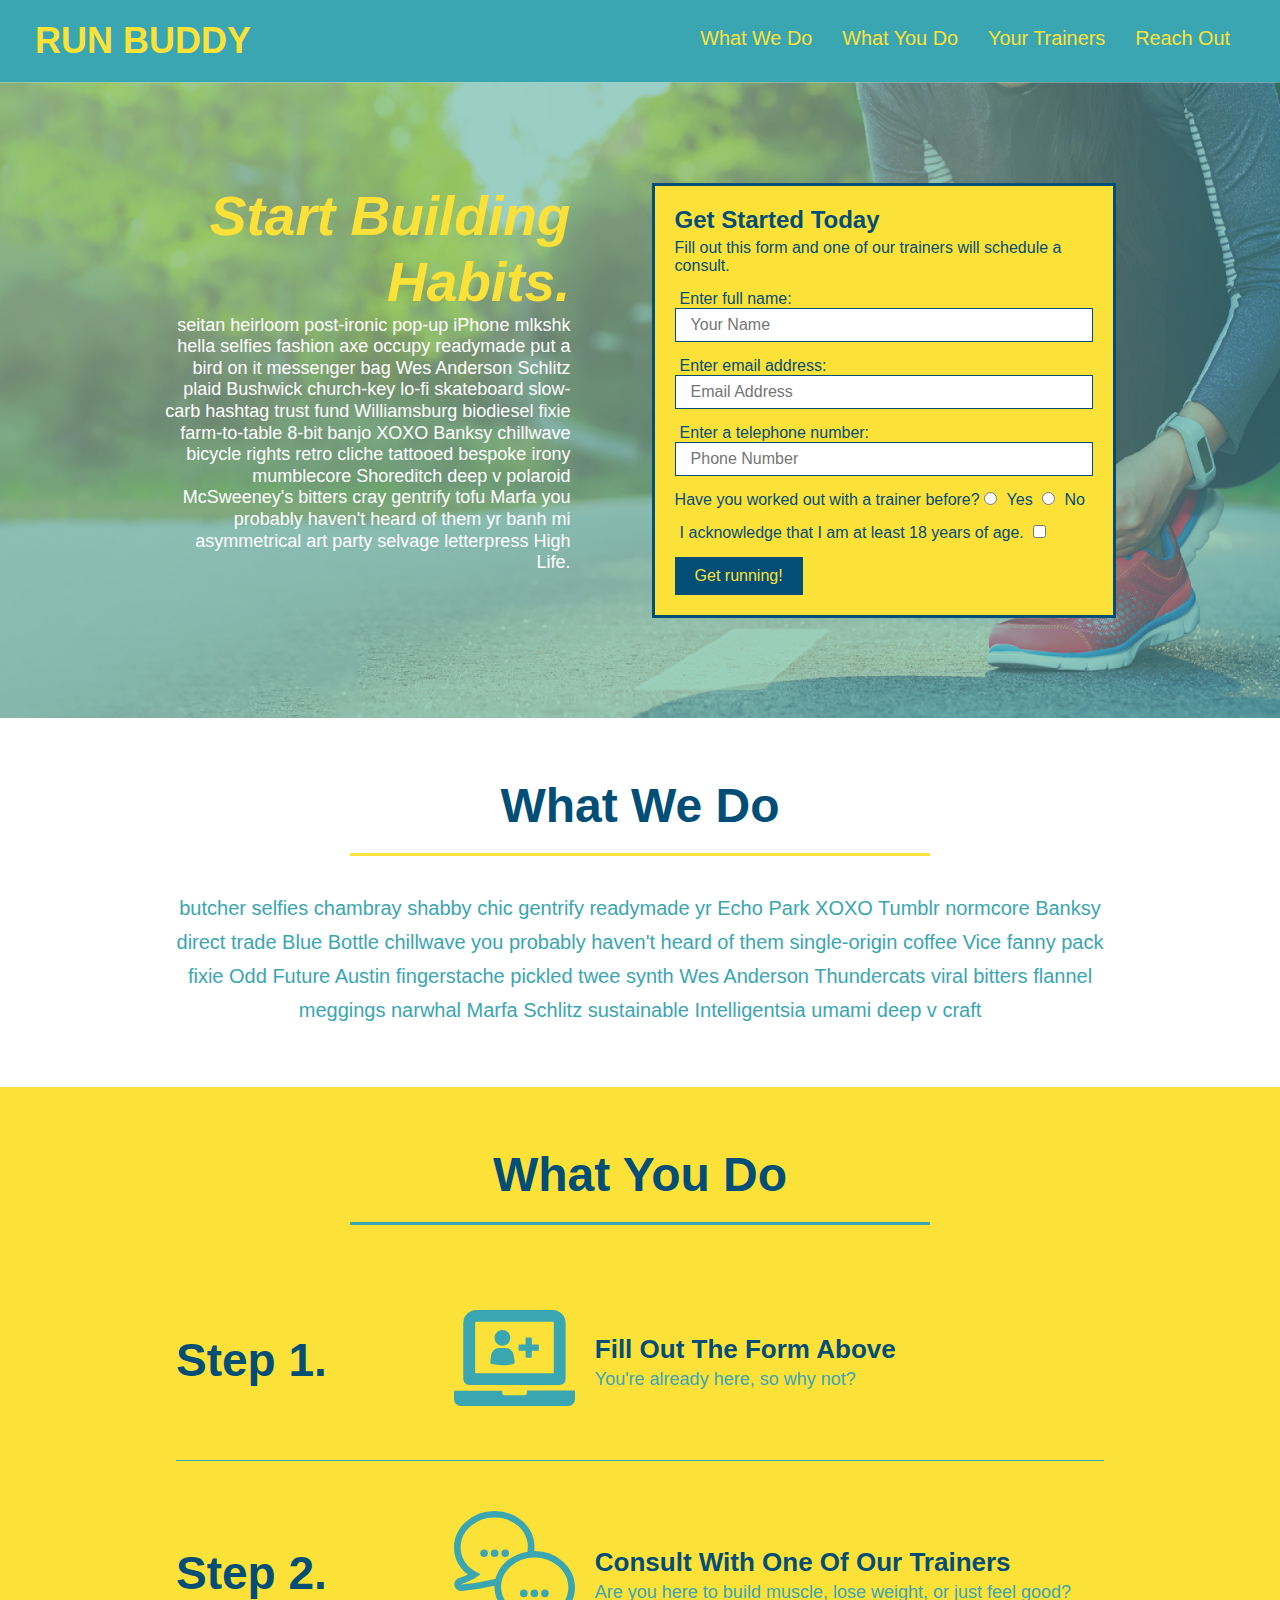
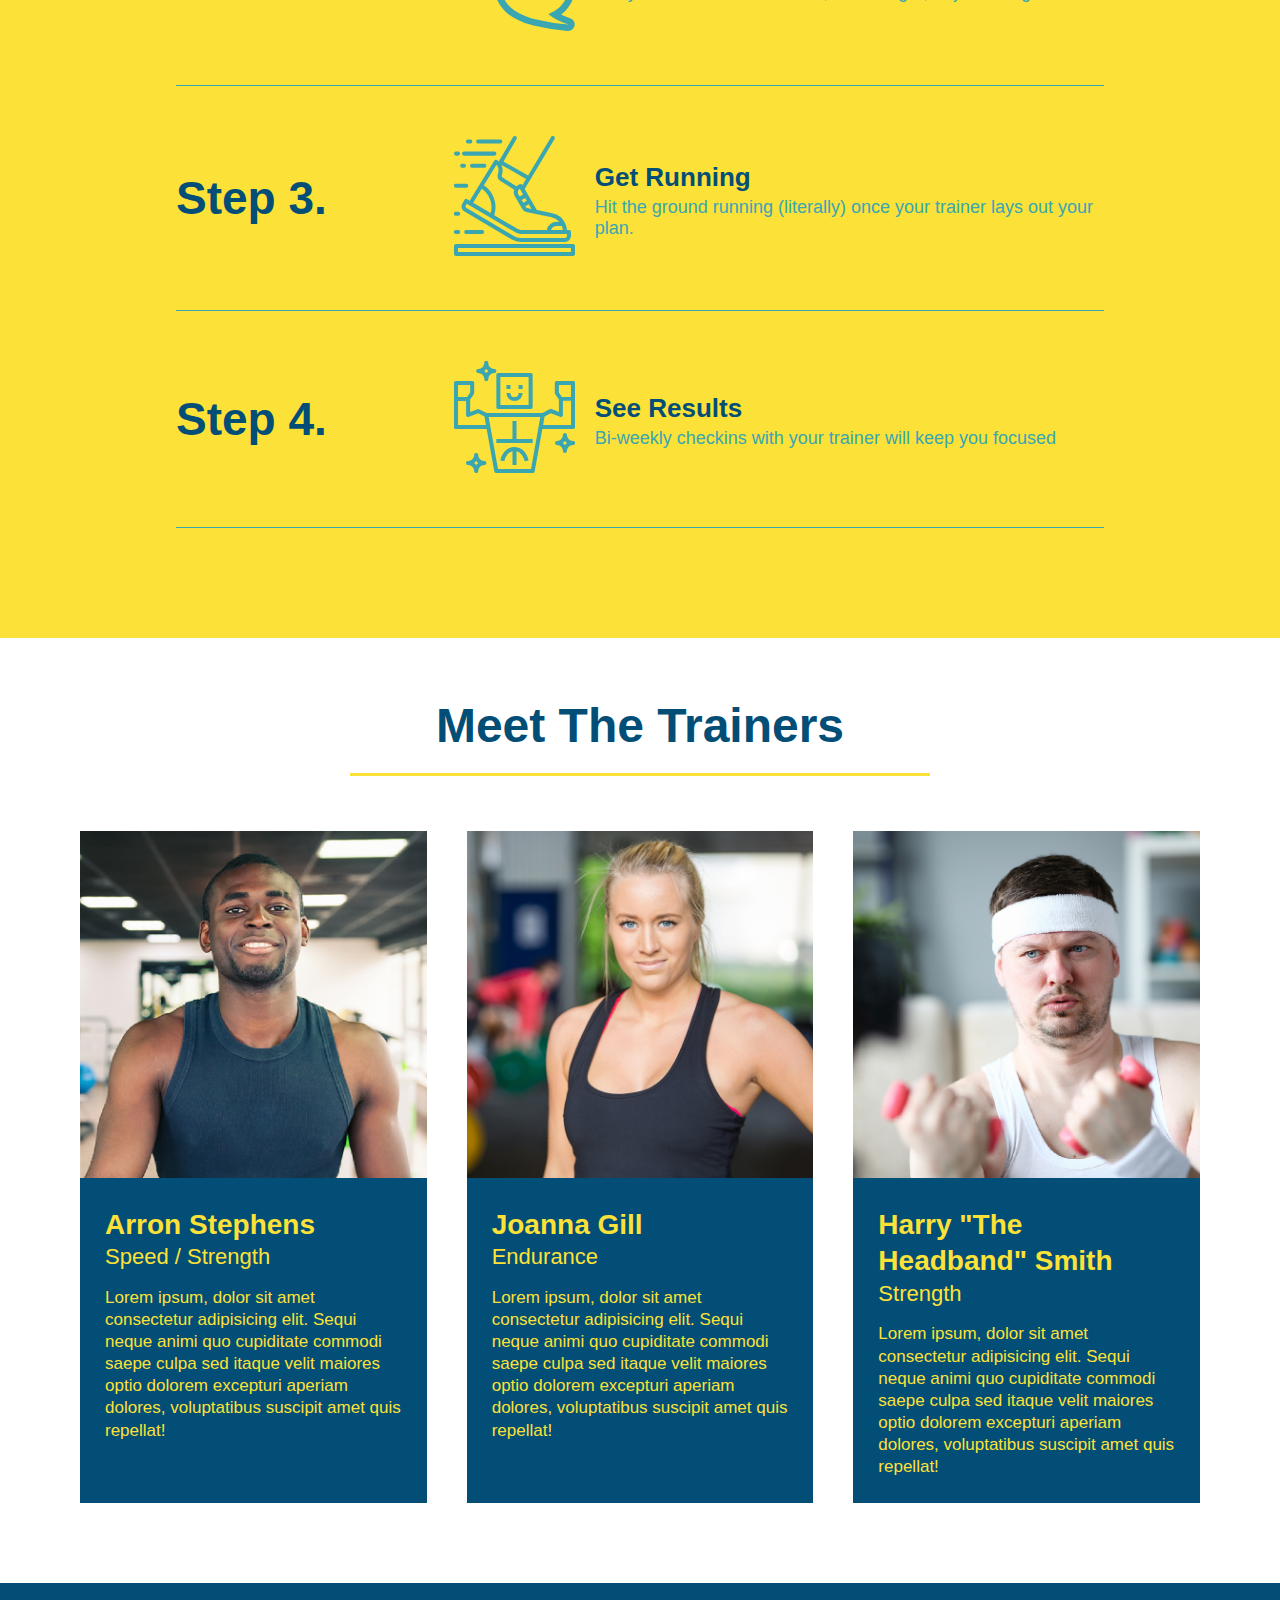
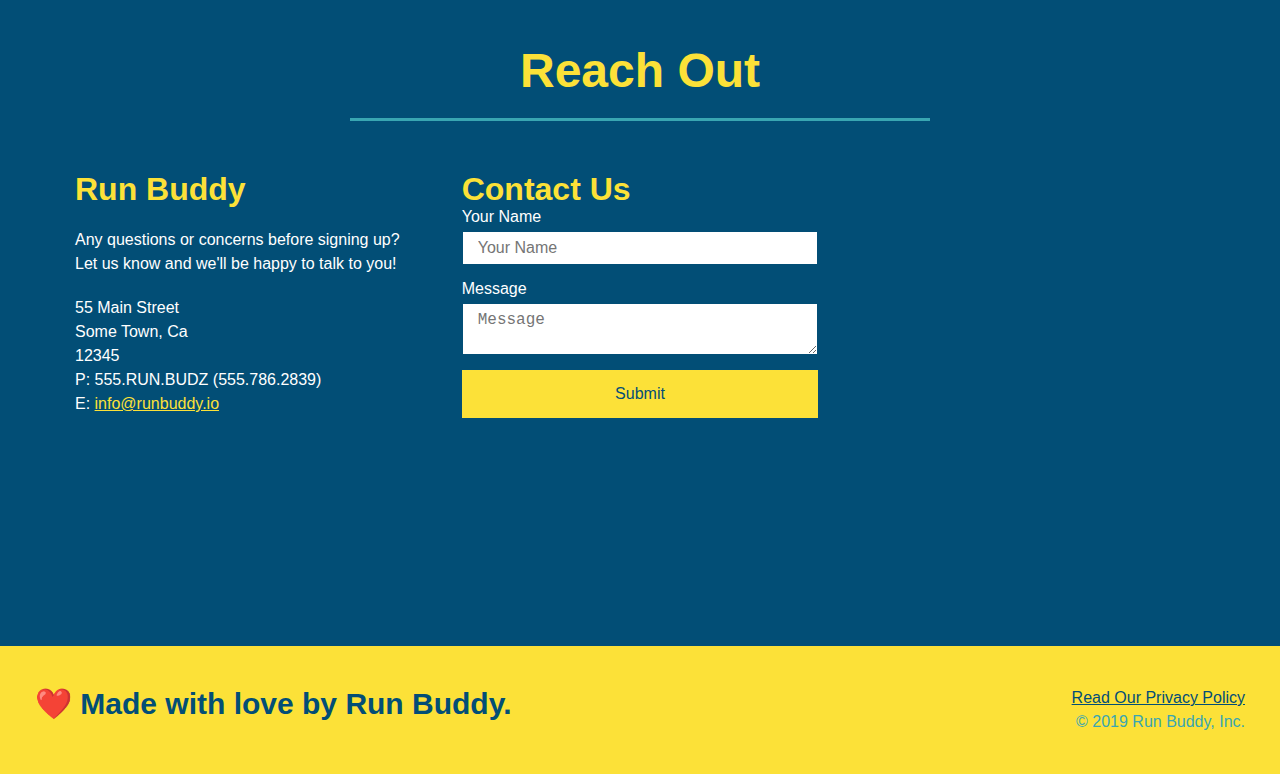
==== commit 543ceb00: "adding media queries" ====
--- a/index.html
+++ b/index.html
@@ -1,7 +1,7 @@
 <!DOCTYPE html>
 <html lang="en">
   <head>
-    <meta charset="UTF-8" />
+    <meta charset="UTF-8" name="viewpoint" content="width=device-width, initial-scale=1.0" />
     <link rel="stylesheet" href="./assets/css/style.css">
     <title>Run Buddy</title>
   </head>
--- a/assets/css/style.css
+++ b/assets/css/style.css
@@ -45,7 +45,7 @@
 }
 
 header nav ul li a {
-  margin: 0 30px;
+  padding: 10px 15px;
   font-weight: lighter;
   font-size: 1.55vw;
 }
@@ -93,6 +93,7 @@
   display: flex;
   justify-content: center;
   flex-wrap: wrap;
+  align-items: flex-start;
 }
 
 .hero-cta {
@@ -101,7 +102,7 @@
   margin: 3.5%;
   color: #fff;
   font-size: 18px;
-  line-height: 1.3;
+  line-height: 1.2;
 }
 
 .hero-cta h2 {
@@ -153,7 +154,7 @@
 
 /* SECTION TITLE STYLES START */
 .section-title {
-  font-size: 55px;
+  font-size: 48px;
   border-bottom: 3px solid;
   color: #024e76;
   padding-bottom: 20px;
@@ -358,4 +359,29 @@
 
 .flex-row {
   display: flex;
+}
+
+/* MEDIA QUERY FOR SMALLER DESKTOP SCREENS AND SMALLER */
+@media screen and (max-width: 900px) {
+  header h1 a {
+    /* this will be applied on any screen smaller than 900px */
+    color: tomato;
+  }
+}
+
+/* MEDIA QUERY FOR TABLETS AND SMALLER */
+@media screen and (max-width: 768px) {
+  header h1 {
+    /* this will be applied on any screen between 768px and 575px */
+    font-size: 80px;
+  }
+}
+
+/* MEDIA QUERY FOR MOBILE PHONES AND SMALLER */
+@media screen and (max-width: 575px) {
+  header h1 {
+    /* this will be applied on any screen smaller than 575px */
+    font-size: 100px;
+  }
+  
 }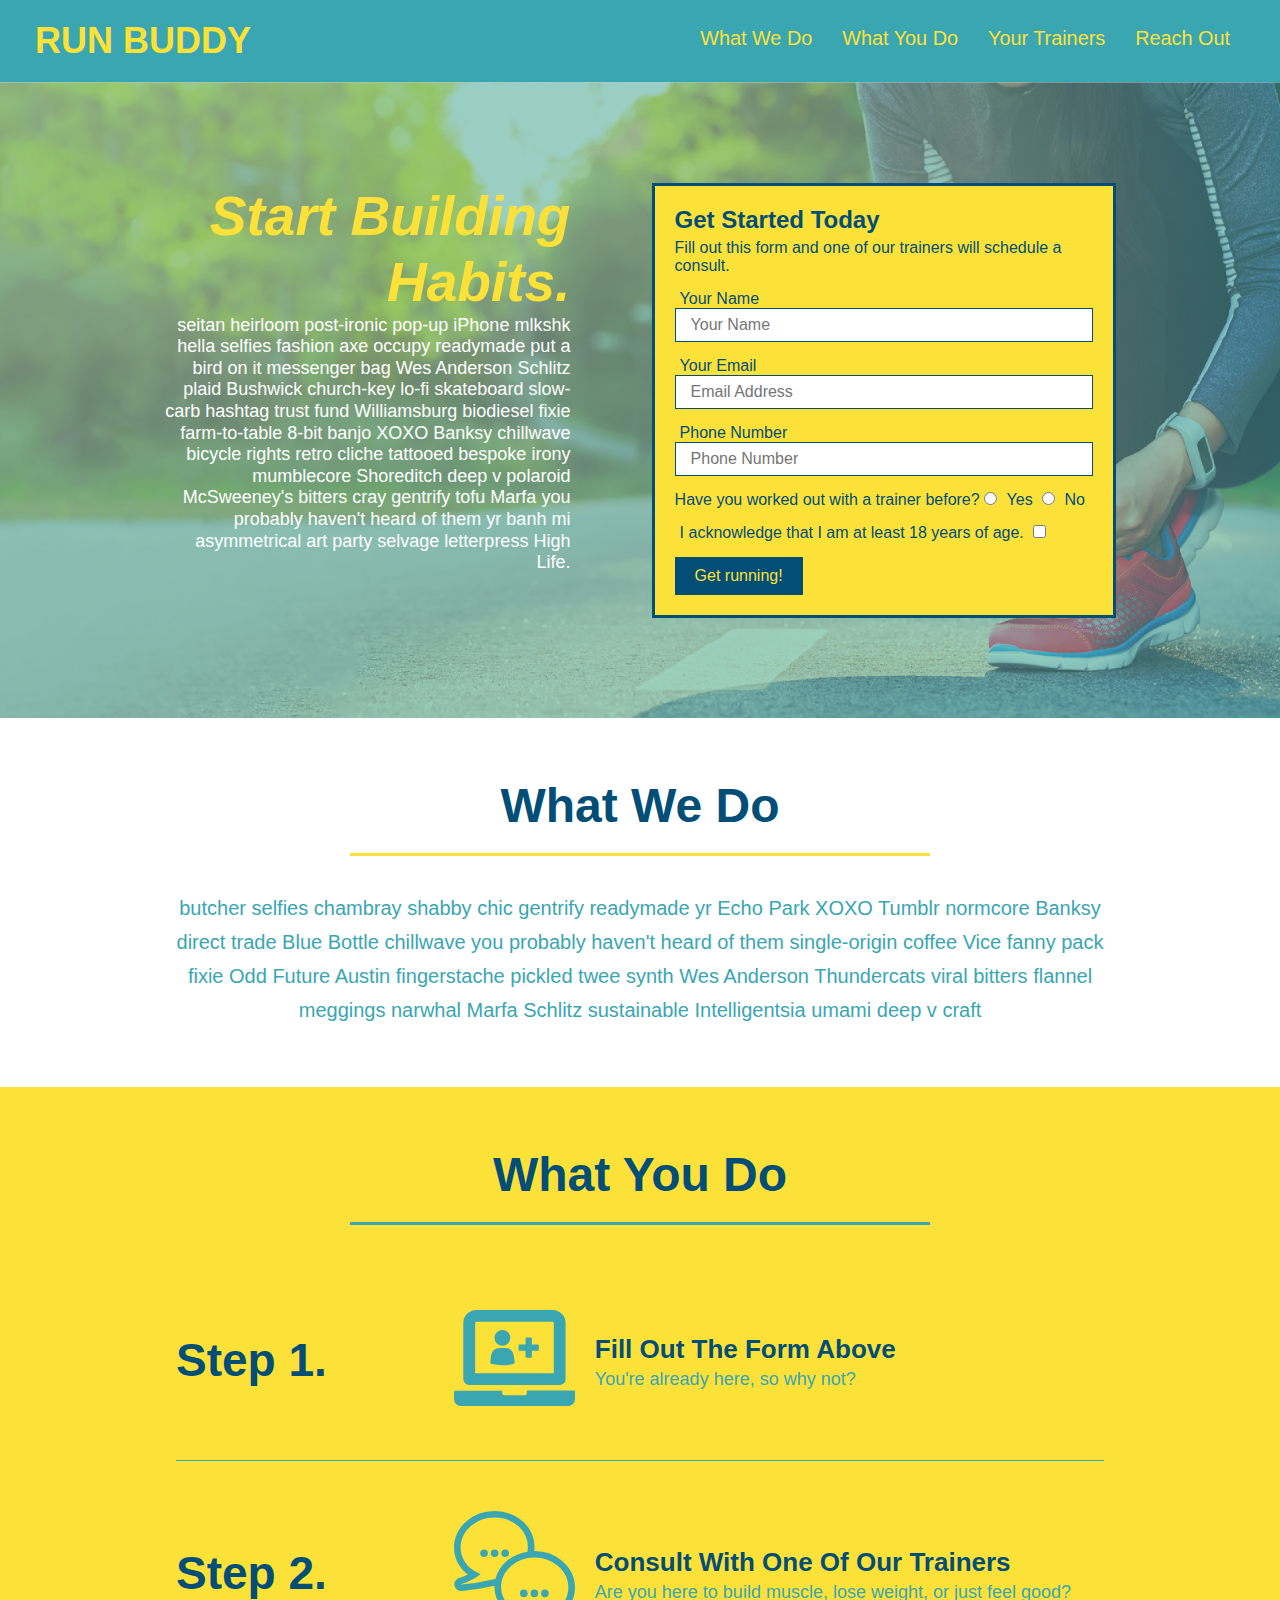
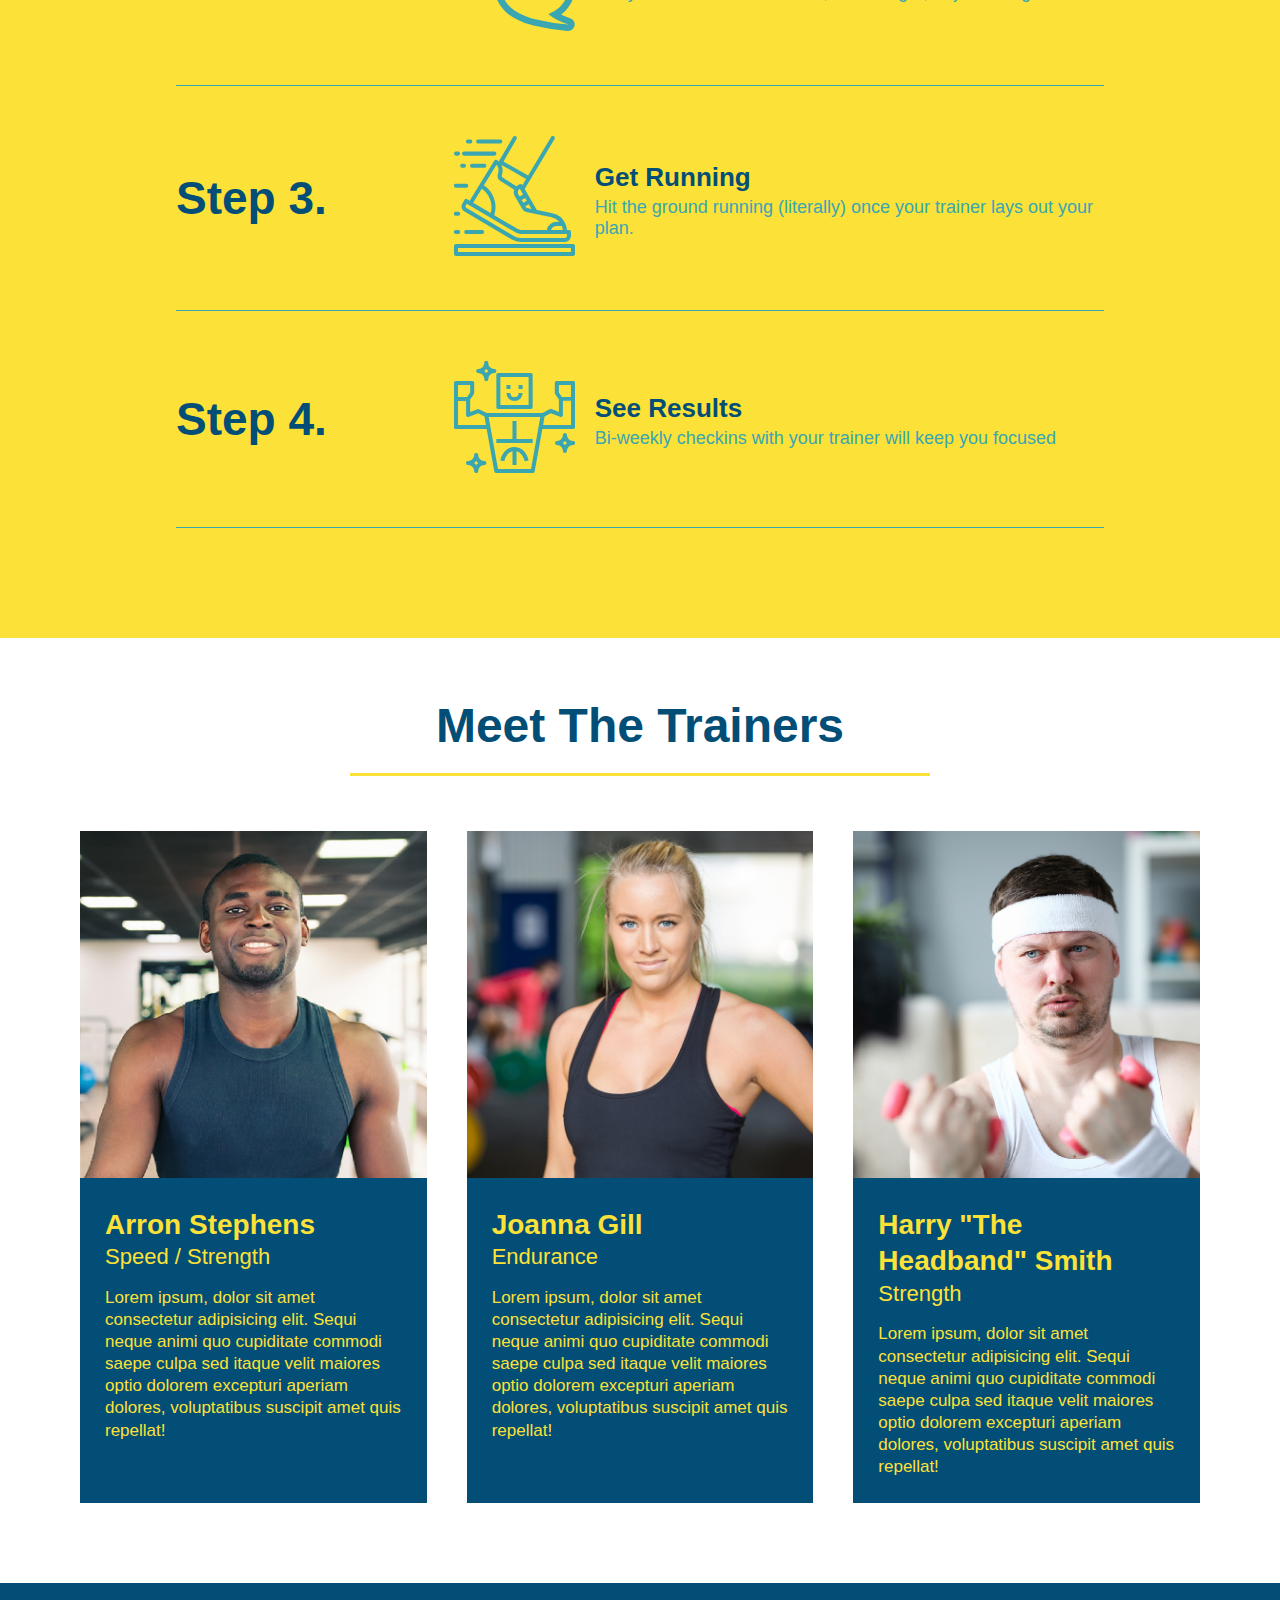
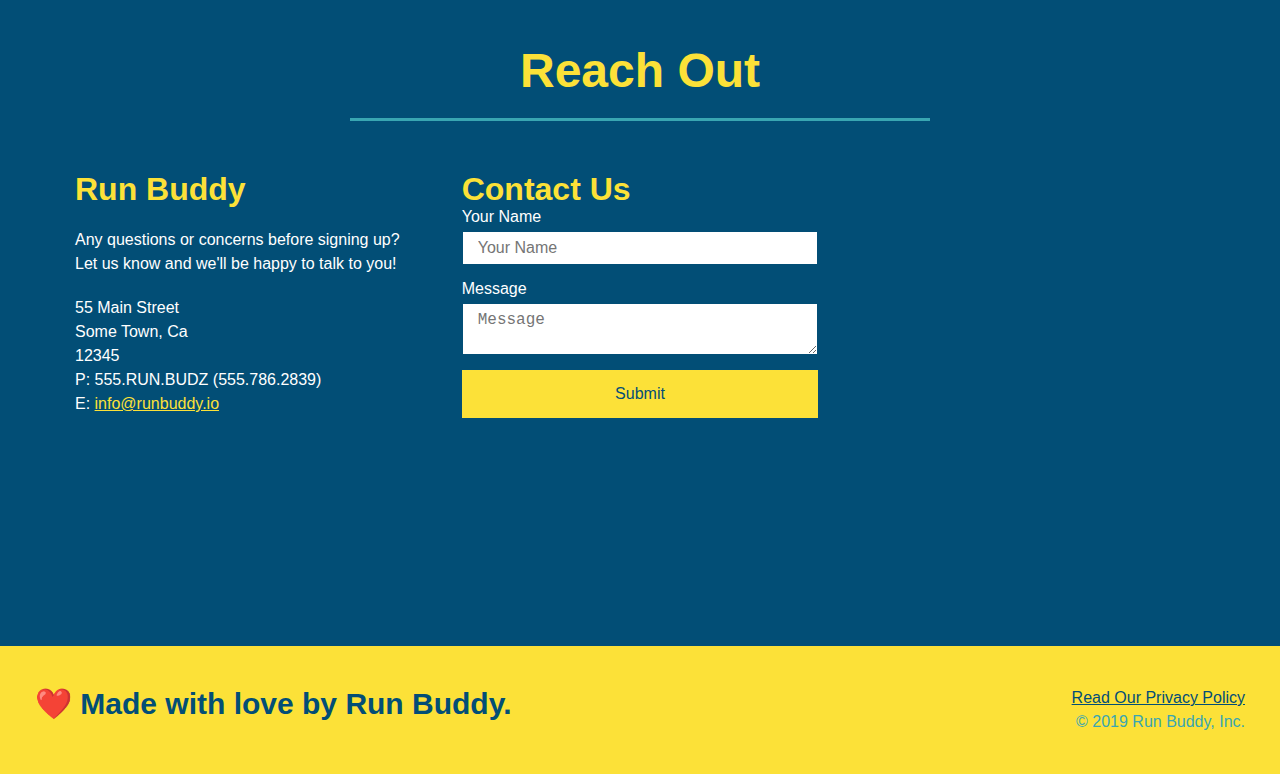
==== commit 81e695a4: "using code snapshot to confirm correct code" ====
--- a/index.html
+++ b/index.html
@@ -1,7 +1,8 @@
 <!DOCTYPE html>
 <html lang="en">
   <head>
-    <meta charset="UTF-8" name="viewpoint" content="width=device-width, initial-scale=1.0" />
+    <meta charset="UTF-8" />
+    <meta name="viewport" content="width=device-width, initial-scale=1.0" />
     <link rel="stylesheet" href="./assets/css/style.css">
     <title>Run Buddy</title>
   </head>
@@ -25,7 +26,6 @@
           <li>
             <a href="#reach-out">Reach Out</a>
           </li>
-          
         </ul>
       </nav>
     </header>
@@ -48,11 +48,11 @@
         <h3>Get Started Today</h3>
         <p>Fill out this form and one of our trainers will schedule a consult.</p>
         <form>
-          <label for="name">Enter full name:</label>
+          <label for="name">Your Name</label>
           <input type="text" placeholder="Your Name" id="name" name="name" class="form-input" />
-          <label for="email">Enter email address:</label>
+          <label for="email">Your Email</label>
           <input type="email" placeholder="Email Address" id="email" name="email" class="form-input" />
-          <label for="phone">Enter a telephone number:</label>
+          <label for="phone">Phone Number</label>
           <input type="tel" placeholder="Phone Number" name="phone" id="phone" class="form-input" />
           <p>
             Have you worked out with a trainer before? 
--- a/assets/css/style.css
+++ b/assets/css/style.css
@@ -362,26 +362,109 @@
 }
 
 /* MEDIA QUERY FOR SMALLER DESKTOP SCREENS AND SMALLER */
-@media screen and (max-width: 900px) {
-  header h1 a {
-    /* this will be applied on any screen smaller than 900px */
-    color: tomato;
+@media screen and (max-width: 980px) {
+  header {
+    padding-bottom: 0;
+    justify-content: center;
+  }
+
+  header h1 {
+    width: 100%;
+    text-align: center;
+  }
+
+  header nav ul {
+    margin-top: 20px;
+    width: 100%;
+    justify-content: center;
+  }
+
+  header nav ul li a {
+    font-size: 20px;
+  }
+
+  footer h2, footer div {
+    text-align: center;
+    width: 100%;
+  }
+
+  .hero-cta, .hero-form {
+    width: 100%;
+  }
+  
+  .hero-cta {
+    text-align: center;
+  }
+
+  .section-title {
+    width: 80%;
+  }
+  
+  .trainer {
+    flex: 0 70%;
+  }
+  
+  .contact-info iframe{
+    flex: 1 100%;
   }
 }
 
 /* MEDIA QUERY FOR TABLETS AND SMALLER */
 @media screen and (max-width: 768px) {
-  header h1 {
-    /* this will be applied on any screen between 768px and 575px */
-    font-size: 80px;
+  section {
+    padding: 30px 15px;
+  }
+
+  .step h3 {
+    flex: 1 100%;
+    text-align: center;
+  }
+
+  .step-info {
+    flex: 2 100%;
+    text-align: center;
+    justify-content: center;
+  }
+
+  .step-img {
+    flex: 0 32%;
+    margin-right: 0;
+    margin-top: 15px;
+    margin-bottom: 15px;
+  }
+
+  .step-text {
+    flex: 100%;  
   }
 }
 
 /* MEDIA QUERY FOR MOBILE PHONES AND SMALLER */
 @media screen and (max-width: 575px) {
-  header h1 {
-    /* this will be applied on any screen smaller than 575px */
-    font-size: 100px;
-  }
-  
+  .hero-form button {
+    width: 100%;
+  }
+
+  .section-title {
+    width: 95%;
+  }
+
+  .intro p {
+    width: 100%;
+  }
+
+  .trainer {
+    flex: 0 100%;
+  }
+
+  .contact-info {
+    text-align: center;
+  }
+
+  .contact-info > * {
+    flex: 0 100%;
+  }
+
+  .contact-form {
+    order: 3;
+  }
 }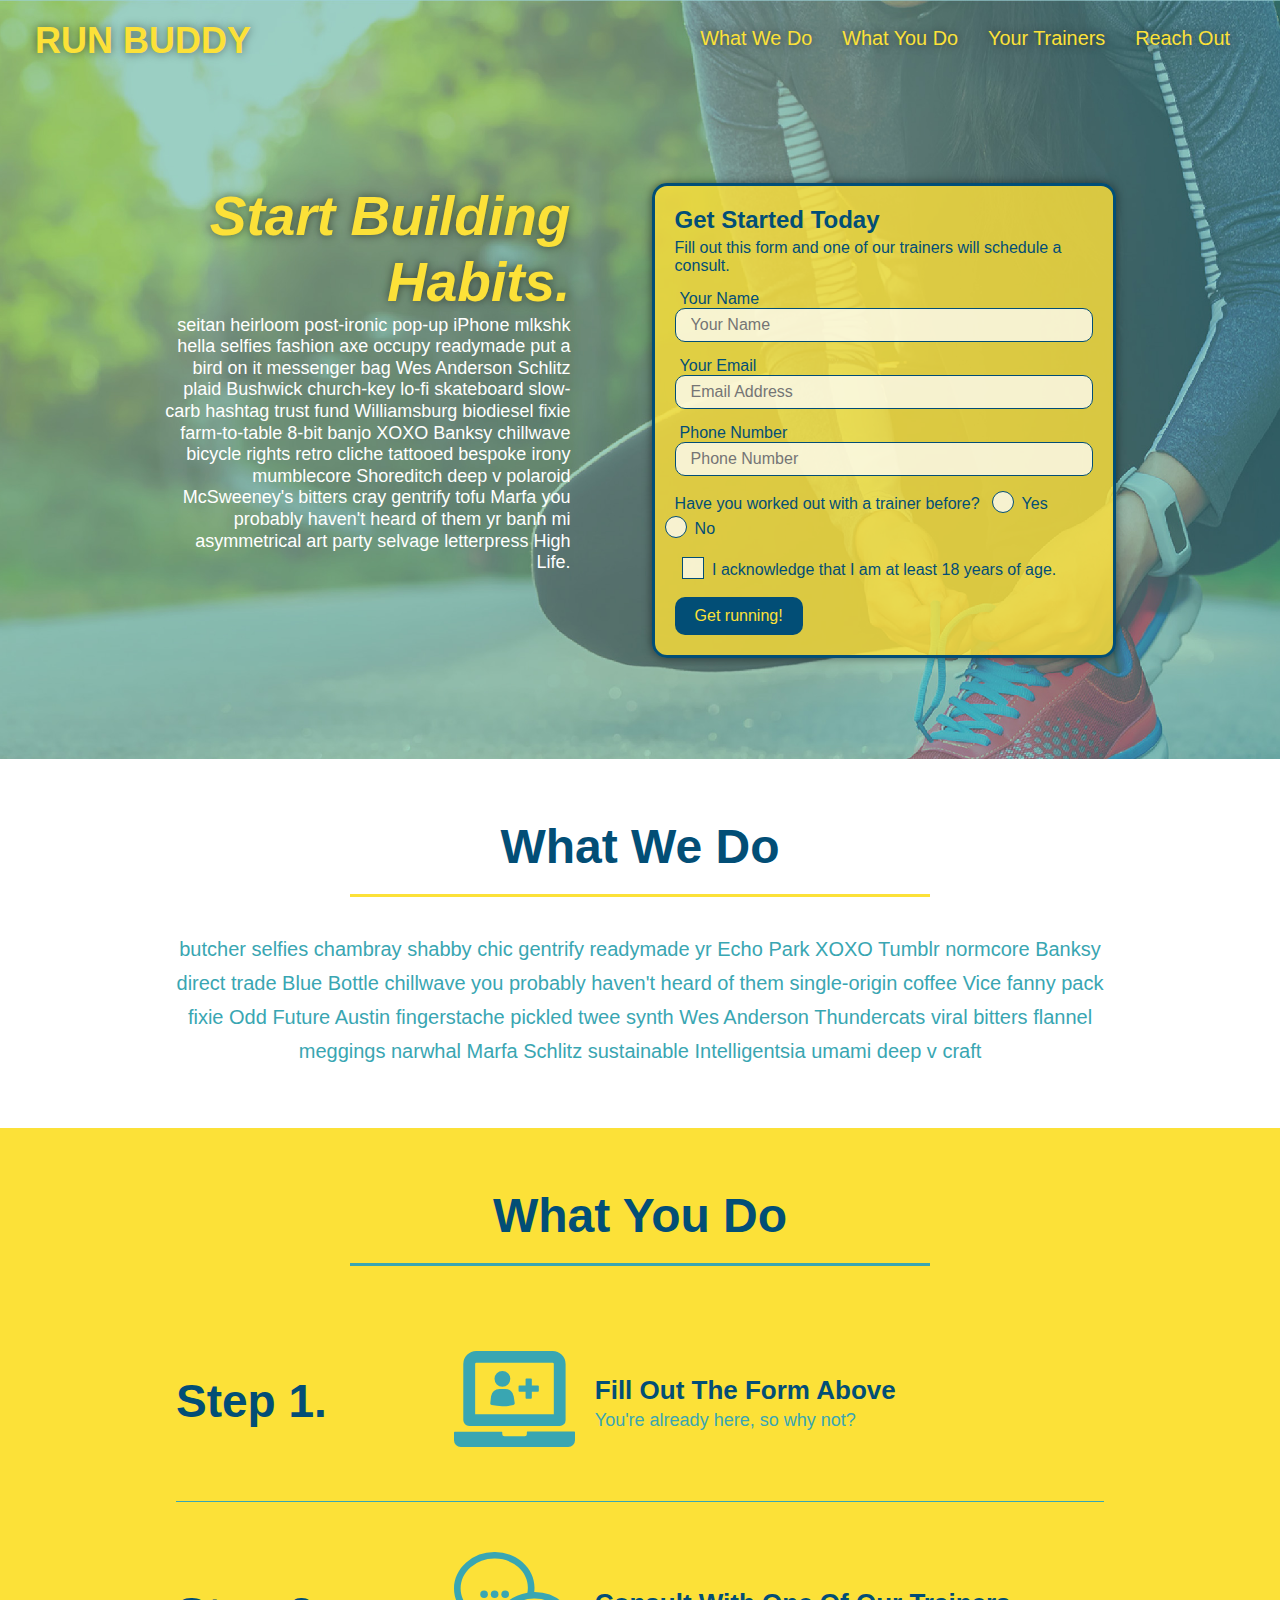
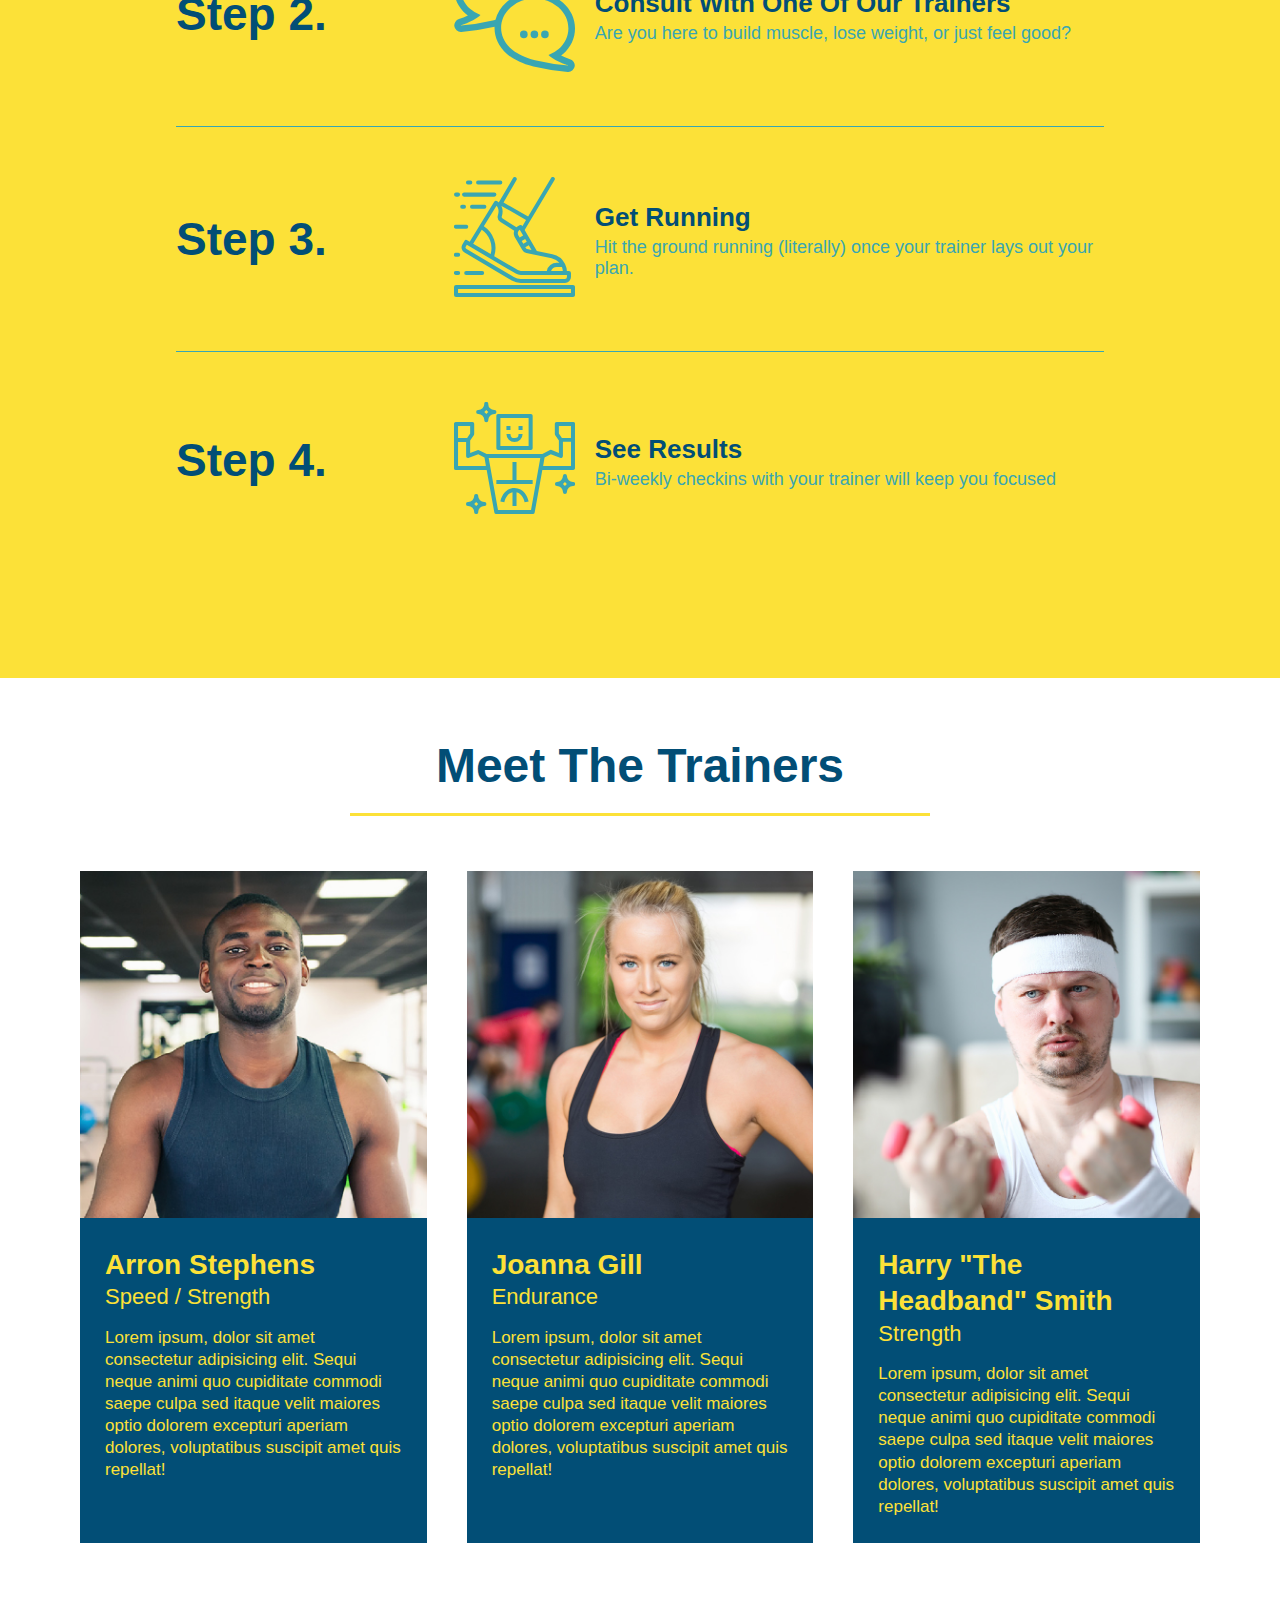
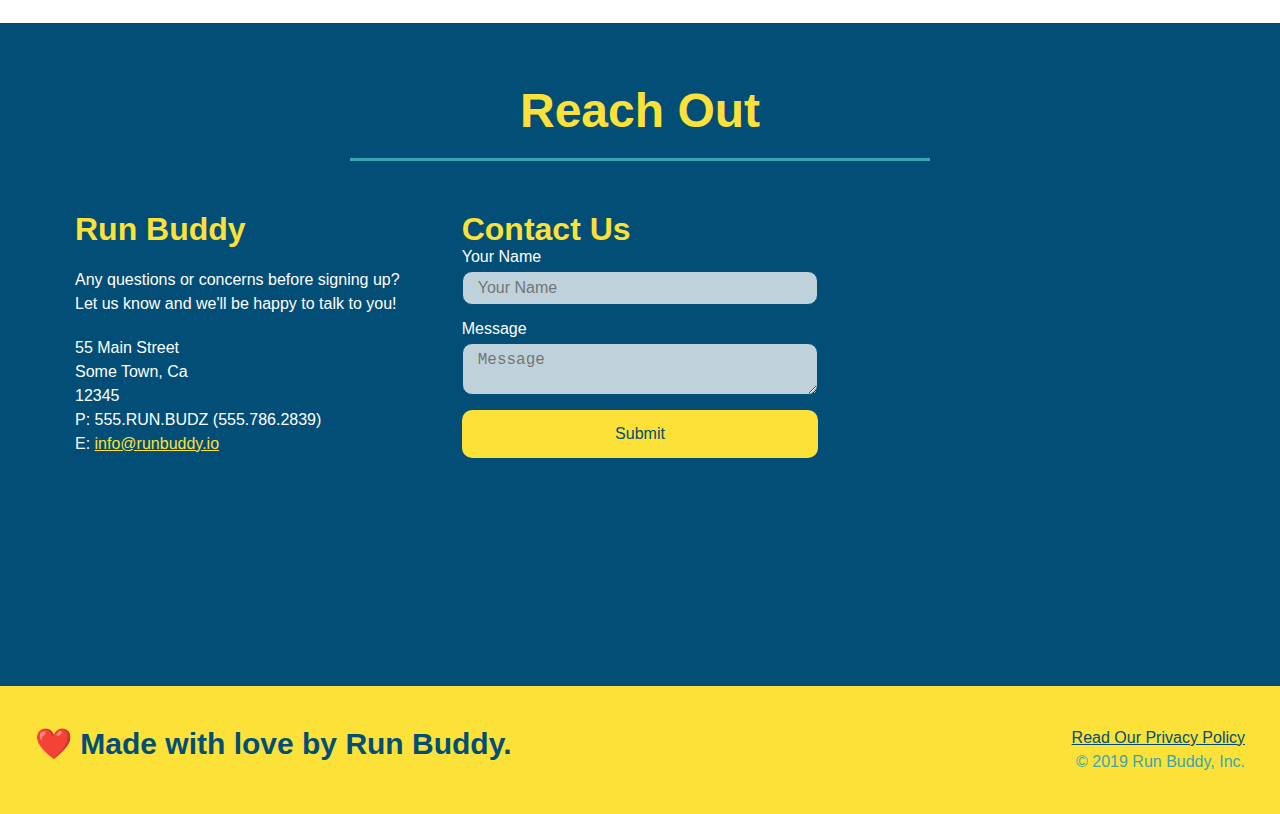
==== commit f4713f7d: "final css touches" ====
--- a/index.html
+++ b/index.html
@@ -56,16 +56,20 @@
           <input type="tel" placeholder="Phone Number" name="phone" id="phone" class="form-input" />
           <p>
             Have you worked out with a trainer before? 
-            <input type="radio" name="trainer-confirm" id="trainer-yes" />
-            <label for="trainer-yes">Yes</label>
-            <input type="radio" name="trainer-confirm" id="trainer-no"/>
-            <label for="trainer-no">No</label>
+            <span class="radio-wrapper">
+              <input type="radio" name="trainer-confirm" id="trainer-yes" />
+              <label for="trainer-yes">Yes</label>
+            </span>
+            <span class="radio-wrapper">
+              <input type="radio" name="trainer-confirm" id="trainer-no"/>
+              <label for="trainer-no">No</label>
+            </span>
           </p>
           <p>
-            <label for="checkbox">
-              I acknowledge that I am at least 18 years of age.
-            </label>
-            <input type="checkbox" name="checkpoint1" id="checkbox" />
+            <span class="checkbox-wrapper">
+              <input type="checkbox" name="age-confirm" id="checkbox" />
+              <label for="checkbox">I acknowledge that I am at least 18 years of age.</label>
+            </span>
           </p>
           <button type="submit">
             Get running!
--- a/assets/css/style.css
+++ b/assets/css/style.css
@@ -18,6 +18,14 @@
   display: flex;
   justify-content: space-between;
   flex-wrap: wrap;
+  position: sticky;
+  position: -webkit-sticky;
+  top: 0;
+  background-image: url("../images/hero-bg.jpg");
+  background-size: cover;
+  background-attachment: fixed;
+  background-position: 80%;
+  z-index: 9999;
 }
 
 header h1 {
@@ -25,6 +33,7 @@
   margin: 0;
   font-size: 36px;
   color: #fce138;
+  text-shadow: 0 0 10px rgba(0, 0, 0, 0.5);
 }
 
 header a {
@@ -48,6 +57,14 @@
   padding: 10px 15px;
   font-weight: lighter;
   font-size: 1.55vw;
+  text-shadow: 0 0 10px rgba(0, 0, 0, 0.5);
+}
+
+header nav ul li a:hover {
+  background: #fce138;
+  color: #024e76;
+  border-radius: 15px;
+  text-shadow: none;
 }
 
 /* HEADER / NAVBAR STYLES END */
@@ -89,11 +106,12 @@
 .hero {
   background-image: url('../images/hero-bg.jpg');
   background-size: cover;
-  background-position: center;
   display: flex;
   justify-content: center;
   flex-wrap: wrap;
   align-items: flex-start;
+  background-attachment: fixed;
+  background-position: 80%;
 }
 
 .hero-cta {
@@ -109,15 +127,22 @@
   font-style: italic;
   font-size: 55px;
   color: #fce138;
+  text-shadow: 0 0 10px rgba(0, 0, 0, 0.5);
 }
 
 .hero-form {
   border: 3px solid #024e76;
-  background-color: #fce138;
+  background-color: rgba(255, 225, 56, 0.8);
   padding: 20px;
   color: #024e76;
   width: 40%;
   margin: 3.5%;
+  border-radius: 15px;
+  box-shadow: 0 0 10px rgba(0, 0, 0, 0.5);
+}
+
+.hero-form button:hover {
+  background-color: #39a6b2;  
 }
 
 .hero-form h3 {
@@ -136,6 +161,13 @@
   color: #024e76;
   width: 100%;
   margin-bottom: 15px; 
+  border-radius: 10px;
+  background-color: rgba(255,255,255, 0.75);
+}
+
+.form-input:focus {
+  background-color: rgba(255,255,255, 1);
+  outline: none;
 }
 
 .hero-form label {
@@ -148,6 +180,7 @@
   border: none;
   padding: 10px 20px;
   font-size: 16px;
+  border-radius: 10px;
 } 
 /* HERO STYLES END */
 
@@ -201,6 +234,10 @@
   justify-content: space-between;
 }
 
+.step:last-child {
+  border-bottom: none;
+}
+
 .step h3 {
   color: #024e76;
   font-size: 46px;
@@ -237,7 +274,6 @@
   line-height: 1.5;
   color: #024e76;
 }
-
 /* WHAT YOU DO STYLES END */
 
 /* MEET THE TRAINERS START */
@@ -329,6 +365,13 @@
   width: 100%;
   margin-bottom: 15px;
   margin-top: 5px;
+  border-radius: 10px;
+  background-color: rgba(255,255,255, 0.75);
+}
+
+.contact-form input:focus, .contact-form textarea:focus {
+  background-color: rgba(255,255,255, 1);
+  outline: none;
 }
 
 .contact-form button {
@@ -339,13 +382,17 @@
   text-align: center;
   padding: 15px 0;
   font-size: 16px;
+  border-radius: 10px;
+}
+
+.contact-form button:hover {
+  color: #fce138;
+  background: #39a6b2;
 }
 
 .contact-info a {
   color: #fce138;
 }
-
-
 /* REACH OUT STYLES END */
 
 /* UTILITIES */
@@ -366,6 +413,7 @@
   header {
     padding-bottom: 0;
     justify-content: center;
+    position: relative;
   }
 
   header h1 {
@@ -436,6 +484,10 @@
   .step-text {
     flex: 100%;  
   }
+
+  .trainer-bio h3, .trainer-bio h4 {
+    display: block;
+  }
 }
 
 /* MEDIA QUERY FOR MOBILE PHONES AND SMALLER */
@@ -467,4 +519,73 @@
   .contact-form {
     order: 3;
   }
+}
+
+.checkbox-wrapper input, .radio-wrapper input {
+  opacity: 0;
+}
+
+.checkbox-wrapper label, .radio-wrapper label {
+  position: relative;
+  left: 10px;
+  margin: 10px;
+  line-height: 1.6;
+}
+
+.checkbox-wrapper label::before, .radio-wrapper label::before {
+  content: "";
+  height: 20px;
+  width: 20px;
+  background: rgba(255,255,255, 0.75);
+  border: 1px solid #024e76;
+  position: absolute;
+  top: -4px;
+  left: -30px;
+}
+
+.radio-wrapper label::before {
+  border-radius: 50%;
+}
+
+.radio-wrapper label::after {
+  content: "";
+  width: 20px;
+  height: 20px;
+  border-radius: 50%;
+  background: #024e76;
+  position: absolute;
+  left: -29px;
+  top: -3px;
+  background-image: radial-gradient(circle, #39a6b2, #024e76);
+}
+
+.checkbox-wrapper label::after {
+  content: "";
+  height: 6px;
+  width: 14px;
+  border-left: 2px solid #024e76;
+  border-bottom: 2px solid #024e76;
+  position: absolute;
+  left: -26px;
+  top: 1px;
+  transform: rotate(-58deg);
+}
+
+.checkbox-wrapper input:checked, .radio-wrapper input:checked {
+  opacity: 1;
+}
+
+.checkbox-wrapper input:checked + label,
+.radio-wrapper input:checked + label {
+  font-weight: bold;
+}
+
+.checkbox-wrapper input + label::after,
+.radio-wrapper input + label::after {
+  content: none;
+}
+
+.checkbox-wrapper input:checked + label::after,
+.radio-wrapper input:checked + label::after {
+  content: "";
 }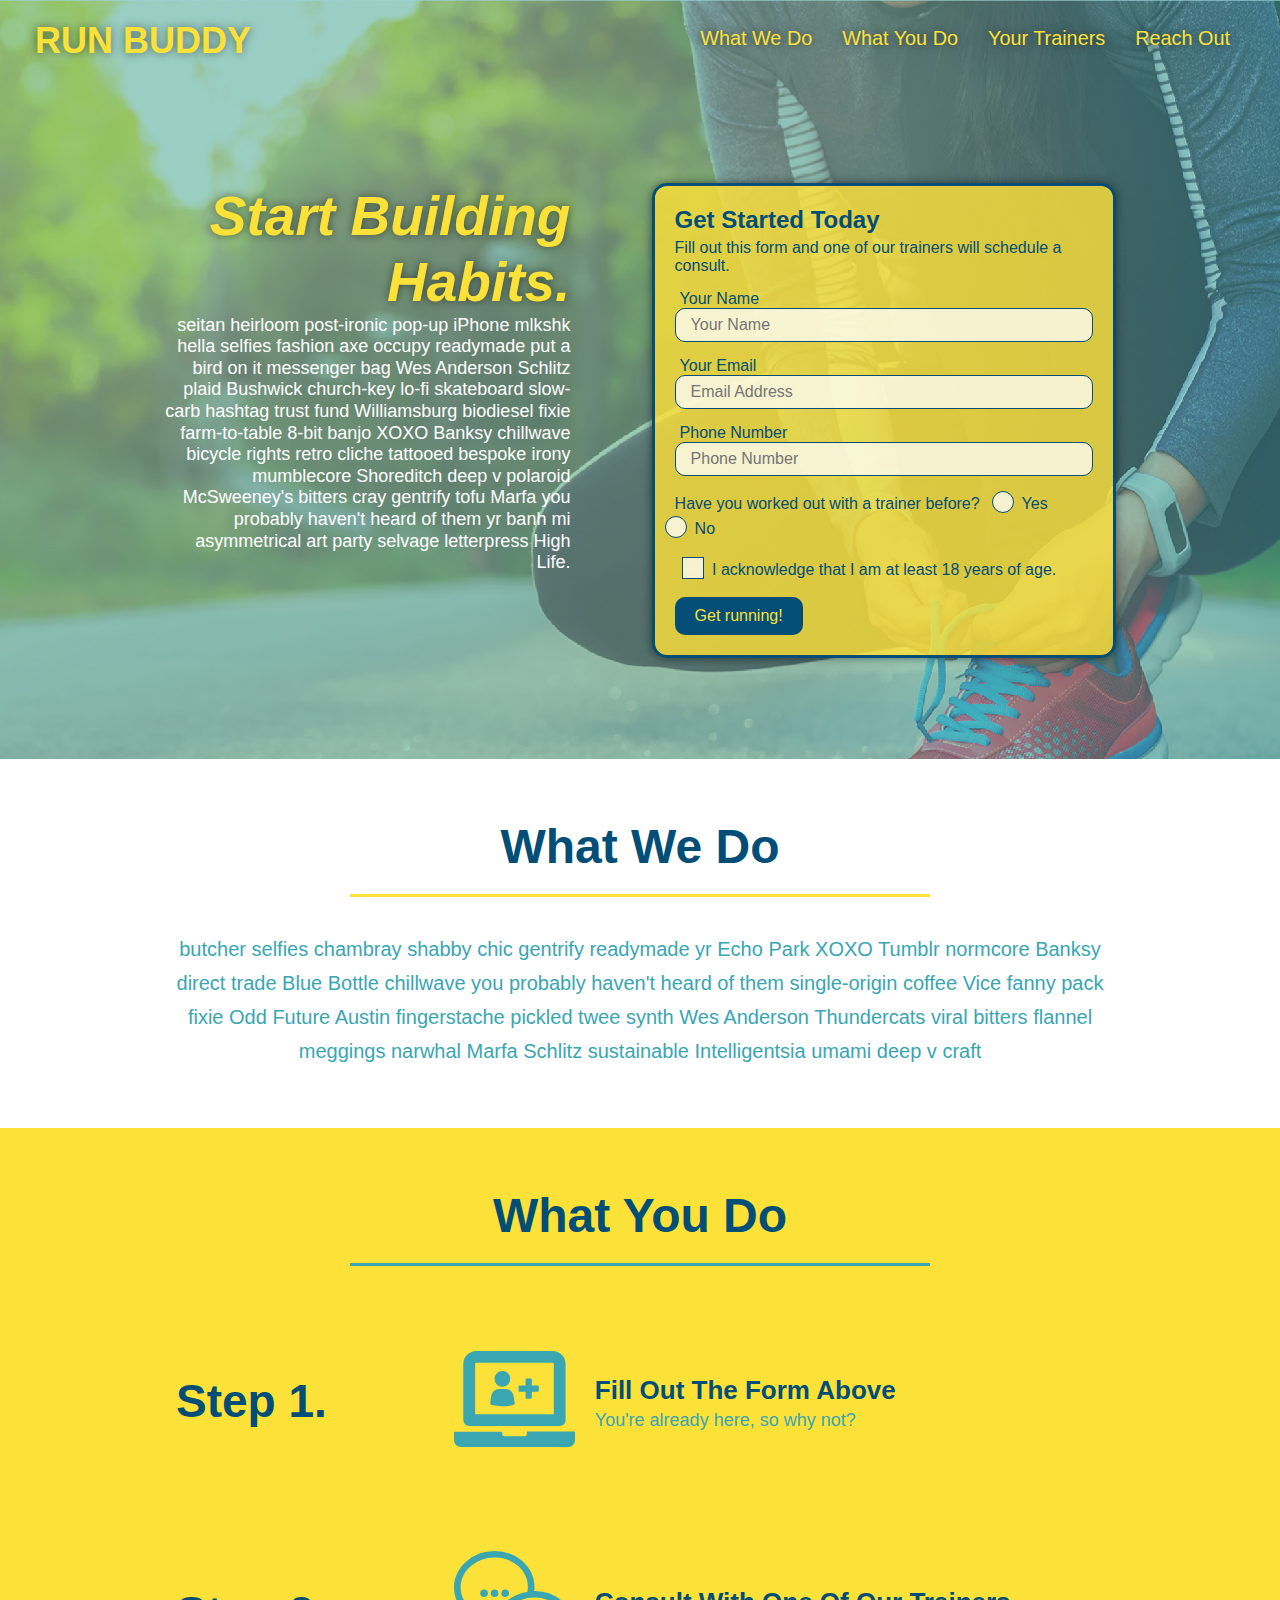
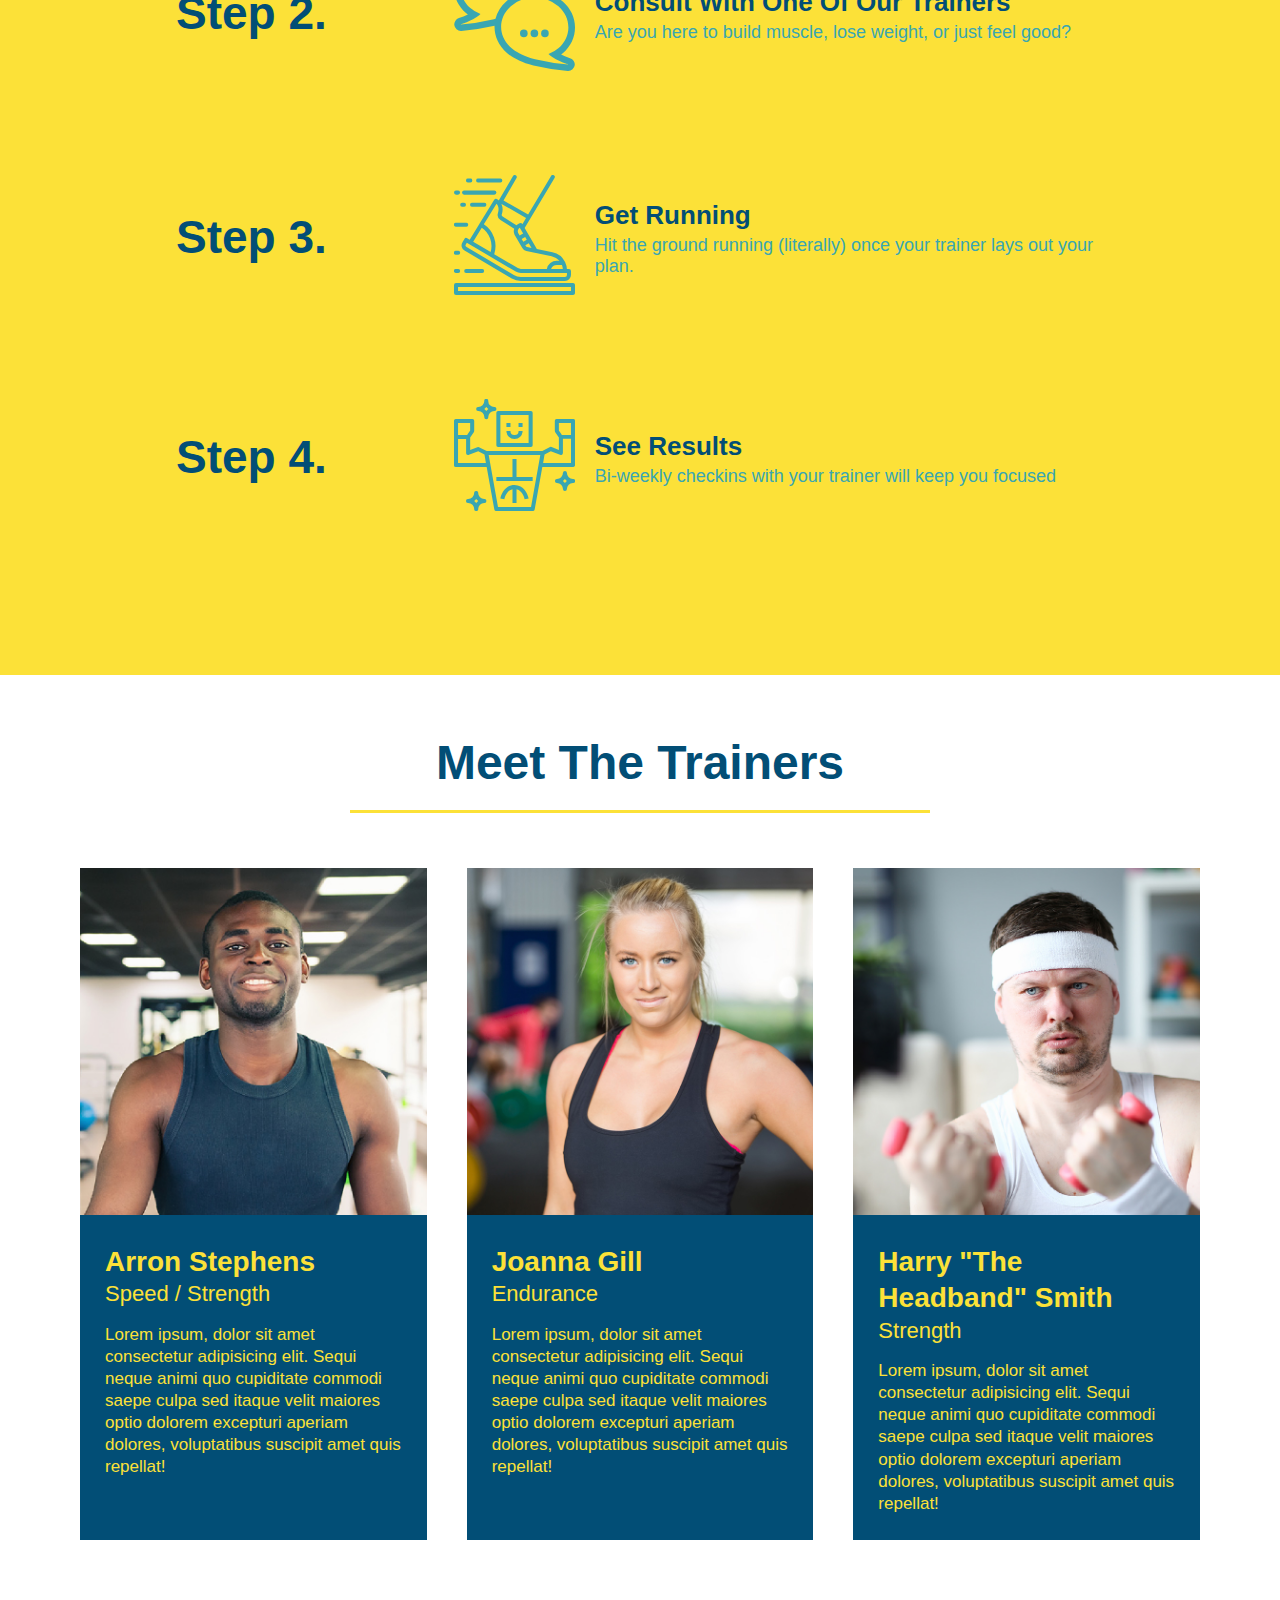
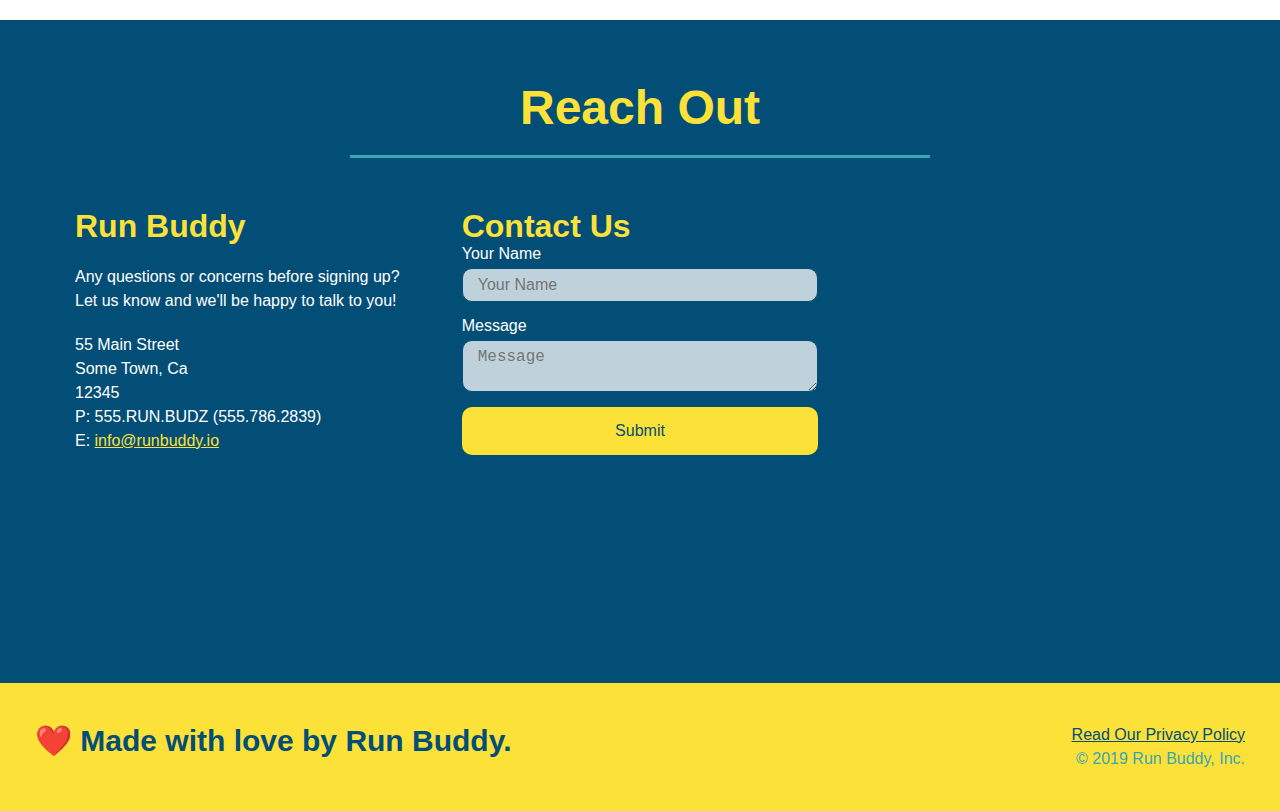
==== commit 3814552f: "catching up to snapshot" ====
--- a/index.html
+++ b/index.html
@@ -55,19 +55,19 @@
           <label for="phone">Phone Number</label>
           <input type="tel" placeholder="Phone Number" name="phone" id="phone" class="form-input" />
           <p>
-            Have you worked out with a trainer before? 
+            Have you worked out with a trainer before?
             <span class="radio-wrapper">
               <input type="radio" name="trainer-confirm" id="trainer-yes" />
               <label for="trainer-yes">Yes</label>
             </span>
             <span class="radio-wrapper">
-              <input type="radio" name="trainer-confirm" id="trainer-no"/>
+              <input type="radio" name="trainer-confirm" id="trainer-no" />
               <label for="trainer-no">No</label>
             </span>
           </p>
           <p>
             <span class="checkbox-wrapper">
-              <input type="checkbox" name="age-confirm" id="checkbox" />
+              <input type="checkbox" name="checkpoint1" id="checkbox" />
               <label for="checkbox">I acknowledge that I am at least 18 years of age.</label>
             </span>
           </p>
--- a/assets/css/style.css
+++ b/assets/css/style.css
@@ -1,3 +1,9 @@
+:root {
+  --primary-color: #fce138;
+  --secondary-color: #024e76;
+  --tertiary-color: #39a6b2;
+}
+
 * {
   box-sizing: border-box;
   margin: 0;
@@ -5,7 +11,7 @@
 }
 
 body {
-  color: #39a6b2;
+  color: var(--tertiary-color);
   font-family: Helvetica, Arial, sans-serif;
 }
 
@@ -14,7 +20,7 @@
 
 header {
   padding: 20px 35px;
-  background-color: #39a6b2;
+  background-color: var(--tertiary-color);
   display: flex;
   justify-content: space-between;
   flex-wrap: wrap;
@@ -32,13 +38,13 @@
   font-weight: bold;
   margin: 0;
   font-size: 36px;
-  color: #fce138;
+  color: var(--primary-color);
   text-shadow: 0 0 10px rgba(0, 0, 0, 0.5);
 }
 
 header a {
   text-decoration: none;
-  color: #fce138;
+  color: var(--primary-color);
 }
 
 header nav {
@@ -61,8 +67,8 @@
 }
 
 header nav ul li a:hover {
-  background: #fce138;
-  color: #024e76;
+  background: var(--primary-color);
+  color: var(--secondary-color);
   border-radius: 15px;
   text-shadow: none;
 }
@@ -73,7 +79,7 @@
 
 /* FOOTER STYLES START */
 footer {
-  background: #fce138;
+  background: var(--primary-color);
   padding: 40px 35px;
   display: flex;
   justify-content: space-between;
@@ -82,7 +88,7 @@
 }
 
 footer h2 {
-  color: #024e76;
+  color: var(--secondary-color);
   font-size: 30px;
   margin: 0;
 }
@@ -93,7 +99,7 @@
 }
 
 footer a {
-  color: #024e76;
+  color: var(--secondary-color);
 }
 /* END FOOTER STYLES */
 
@@ -126,15 +132,15 @@
 .hero-cta h2 {
   font-style: italic;
   font-size: 55px;
-  color: #fce138;
+  color: var(--primary-color);
   text-shadow: 0 0 10px rgba(0, 0, 0, 0.5);
 }
 
 .hero-form {
-  border: 3px solid #024e76;
+  border: 3px solid var(--secondary-color);
   background-color: rgba(255, 225, 56, 0.8);
   padding: 20px;
-  color: #024e76;
+  color: var(--secondary-color);
   width: 40%;
   margin: 3.5%;
   border-radius: 15px;
@@ -142,7 +148,7 @@
 }
 
 .hero-form button:hover {
-  background-color: #39a6b2;  
+  background-color: var(--tertiary-color);  
 }
 
 .hero-form h3 {
@@ -154,11 +160,11 @@
 }
 
 .form-input {
-  border: 1px solid #024e76;
+  border: 1px solid var(--secondary-color);
   display: block;
   padding: 7px 15px;
   font-size: 16px;
-  color: #024e76;
+  color: var(--secondary-color);
   width: 100%;
   margin-bottom: 15px; 
   border-radius: 10px;
@@ -175,13 +181,73 @@
 }
 
 .hero-form button {
-  color: #fce138;
-  background-color: #024e76;
+  color: var(--primary-color);
+  background-color: var(--secondary-color);
   border: none;
   padding: 10px 20px;
   font-size: 16px;
   border-radius: 10px;
 } 
+
+.checkbox-wrapper input, .radio-wrapper input {
+  opacity: 0;
+}
+
+.checkbox-wrapper label, .radio-wrapper label {
+  position: relative;
+  left: 10px;
+  margin: 10px;
+  line-height: 1.6;
+}
+
+.checkbox-wrapper label::before, .radio-wrapper label::before {
+  content: "";
+  height: 20px;
+  width: 20px;
+  background: rgba(255, 255, 255, 0.75);  
+  border: 1px solid var(--secondary-color);  
+  position: absolute;
+  top: -4px;
+  left: -30px;
+}
+
+.radio-wrapper label::before {
+  border-radius: 50%;
+}
+
+.radio-wrapper label::after {
+  content: "";
+  height: 20px;
+  width: 20px;
+  border-radius: 50%;
+  background: var(--secondary-color);
+  position: absolute;
+  left: -29px;
+  top: -3px;
+  background-image: radial-gradient(circle, var(--tertiary-color), var(--secondary-color));
+}
+
+.checkbox-wrapper label::after {
+  content: "";
+  height: 6px;
+  width: 14px;
+  border-left: 2px solid var(--secondary-color);
+  border-bottom: 2px solid var(--secondary-color);
+  position: absolute;
+  left: -26px;
+  top: 1px;
+  transform: rotate(-58deg);
+}
+
+.checkbox-wrapper input + label::after, 
+.radio-wrapper input + label::after {
+  content: none;
+}
+
+.checkbox-wrapper input:checked + label::after, 
+.radio-wrapper input:checked + label::after {
+  content: "";
+}
 /* HERO STYLES END */
 
 
@@ -189,7 +255,7 @@
 .section-title {
   font-size: 48px;
   border-bottom: 3px solid;
-  color: #024e76;
+  color: var(--secondary-color);
   padding-bottom: 20px;
   text-align: center;
   margin: 0 auto 35px auto;
@@ -197,19 +263,18 @@
 }
 
 .primary-border {
-  border-color: #fce138;
+  border-color: var(--primary-color);
 }
 
 .secondary-border {
-  border-color: #39a6b2;
+  border-color: var(--tertiary-color);
 }
 /* SECTION TITLE STYLES END */
 
 /* WHAT WE DO STYLES */
-
 .intro p {
   line-height: 1.7;
-  color: #39a6b2;
+  color: var(--tertiary-color);
   width: 80%;
   margin: 0 auto;
   font-size: 20px;
@@ -220,14 +285,13 @@
 
 /* WHAT YOU DO STYLES START */
 .steps { 
-  background: #fce138;
+  background: var(--primary-color);
 }
 
 .step {
   margin: 50px auto;
   padding-bottom: 50px;
   width: 80%;
-  border-bottom: 1px solid #39a6b2;
   display: flex;
   flex-wrap: wrap;
   align-items: center;
@@ -239,7 +303,7 @@
 }
 
 .step h3 {
-  color: #024e76;
+  color: var(--secondary-color);
   font-size: 46px;
   flex: 1 30%;
 }
@@ -265,14 +329,14 @@
 }
 
 .step-text p {
-  color: #39a6b2;
+  color: var(--tertiary-color);
   font-size: 18px;
 }
 
 .step-text h4 {
   font-size: 26px;
   line-height: 1.5;
-  color: #024e76;
+  color: var(--secondary-color);
 }
 /* WHAT YOU DO STYLES END */
 
@@ -288,8 +352,8 @@
 .trainer {
   margin: 20px;
   flex: 1;
-  background: #024e76;
-  color: #fce138;
+  background: var(--secondary-color);
+  color: var(--primary-color);
 }
 
 .trainer img {
@@ -318,11 +382,11 @@
 
 /* REACH OUT STYLES START */
 .contact {
-  background: #024e76;
+  background: var(--secondary-color);
 }
 
 .contact h2 {
-  color: #fce138;
+  color: var(--primary-color);
 }
 
 .contact-info {
@@ -345,7 +409,7 @@
 }
 
 .contact-info h3 {
-  color: #fce138;
+  color: var(--primary-color);
   font-size: 32px;
 }
 
@@ -357,11 +421,11 @@
 }
 
 .contact-form input, .contact-form textarea {
-  border: 1px solid #024e76;
+  border: 1px solid var(--secondary-color);
   display: block;
   padding: 7px 15px;
   font-size: 16px;
-  color: #024e76;
+  color: var(--secondary-color);
   width: 100%;
   margin-bottom: 15px;
   margin-top: 5px;
@@ -377,8 +441,8 @@
 .contact-form button {
   width: 100%;
   border: none;
-  background: #fce138;
-  color: #024e76;
+  background: var(--primary-color);
+  color: var(--secondary-color);
   text-align: center;
   padding: 15px 0;
   font-size: 16px;
@@ -386,12 +450,12 @@
 }
 
 .contact-form button:hover {
-  color: #fce138;
-  background: #39a6b2;
+  color: var(--primary-color);
+  background: var(--tertiary-color);
 }
 
 .contact-info a {
-  color: #fce138;
+  color: var(--primary-color);
 }
 /* REACH OUT STYLES END */
 
@@ -520,72 +584,3 @@
     order: 3;
   }
 }
-
-.checkbox-wrapper input, .radio-wrapper input {
-  opacity: 0;
-}
-
-.checkbox-wrapper label, .radio-wrapper label {
-  position: relative;
-  left: 10px;
-  margin: 10px;
-  line-height: 1.6;
-}
-
-.checkbox-wrapper label::before, .radio-wrapper label::before {
-  content: "";
-  height: 20px;
-  width: 20px;
-  background: rgba(255,255,255, 0.75);
-  border: 1px solid #024e76;
-  position: absolute;
-  top: -4px;
-  left: -30px;
-}
-
-.radio-wrapper label::before {
-  border-radius: 50%;
-}
-
-.radio-wrapper label::after {
-  content: "";
-  width: 20px;
-  height: 20px;
-  border-radius: 50%;
-  background: #024e76;
-  position: absolute;
-  left: -29px;
-  top: -3px;
-  background-image: radial-gradient(circle, #39a6b2, #024e76);
-}
-
-.checkbox-wrapper label::after {
-  content: "";
-  height: 6px;
-  width: 14px;
-  border-left: 2px solid #024e76;
-  border-bottom: 2px solid #024e76;
-  position: absolute;
-  left: -26px;
-  top: 1px;
-  transform: rotate(-58deg);
-}
-
-.checkbox-wrapper input:checked, .radio-wrapper input:checked {
-  opacity: 1;
-}
-
-.checkbox-wrapper input:checked + label,
-.radio-wrapper input:checked + label {
-  font-weight: bold;
-}
-
-.checkbox-wrapper input + label::after,
-.radio-wrapper input + label::after {
-  content: none;
-}
-
-.checkbox-wrapper input:checked + label::after,
-.radio-wrapper input:checked + label::after {
-  content: "";
-}